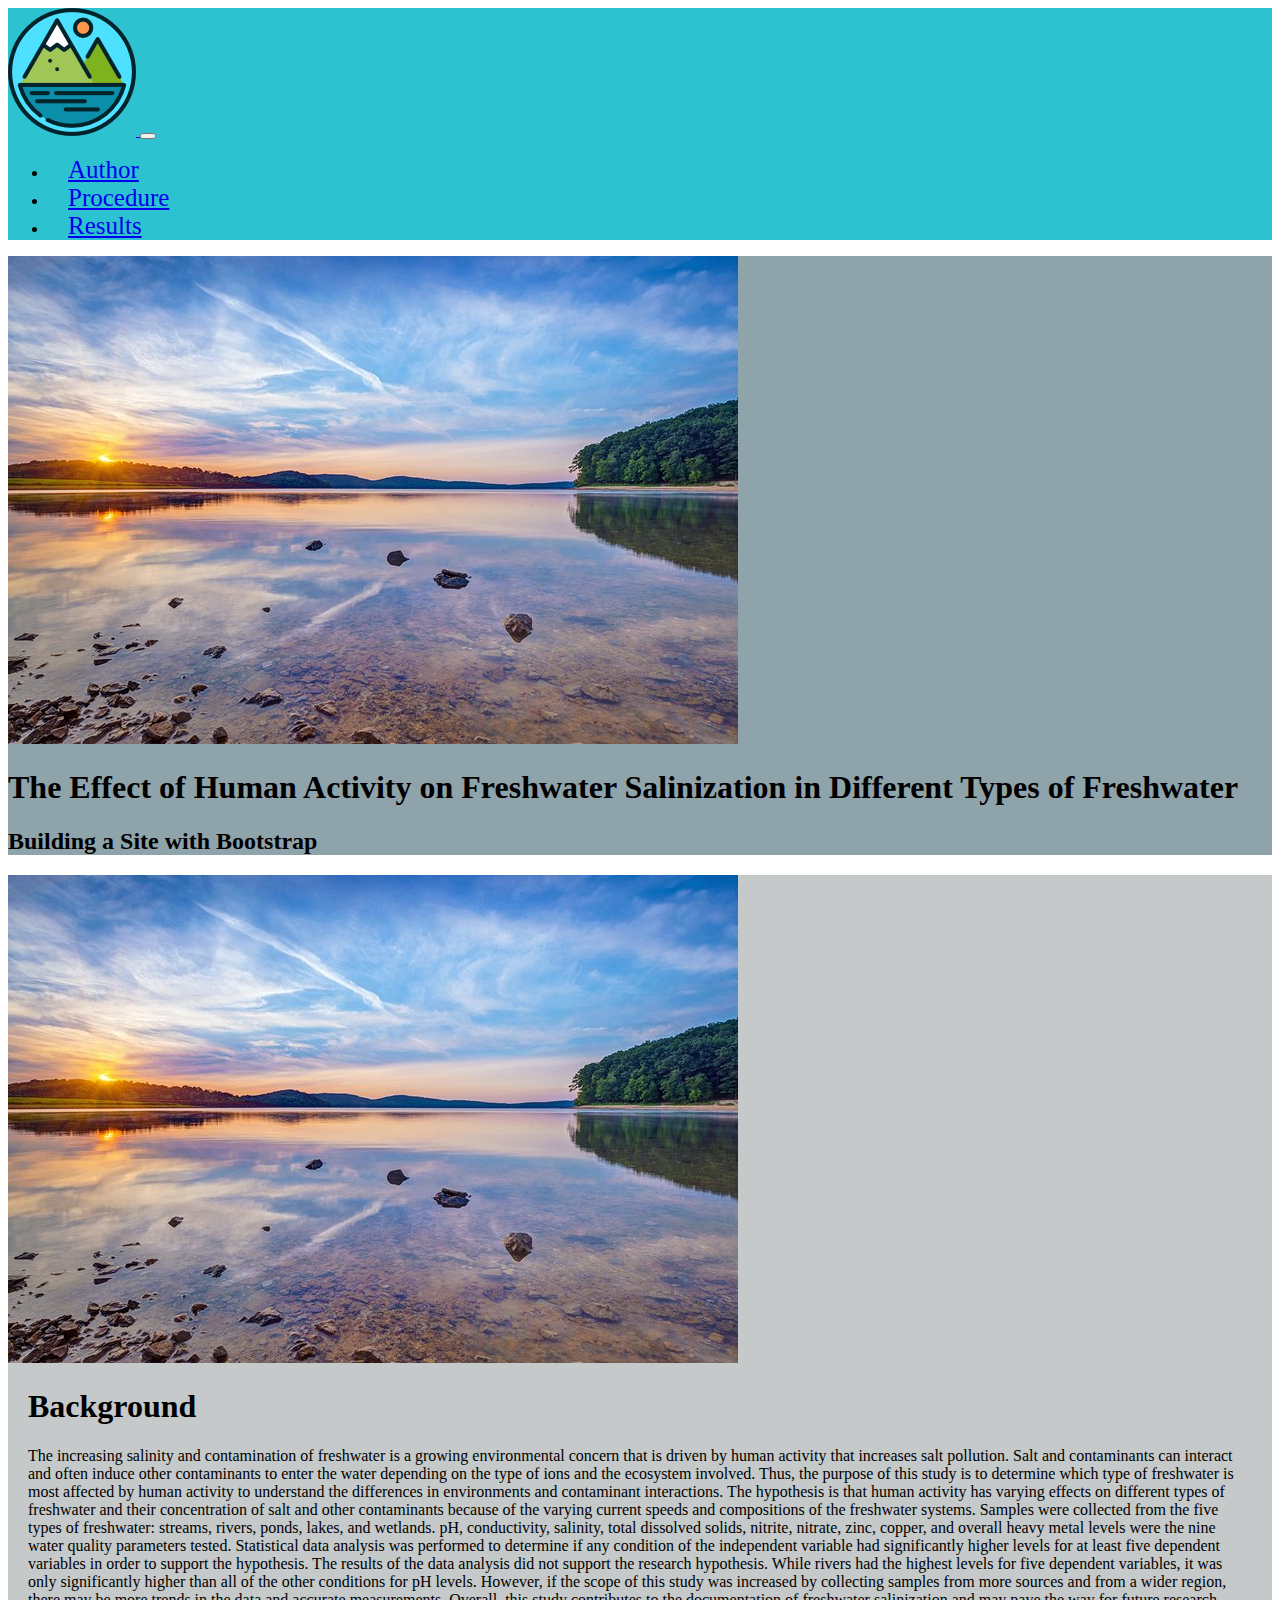
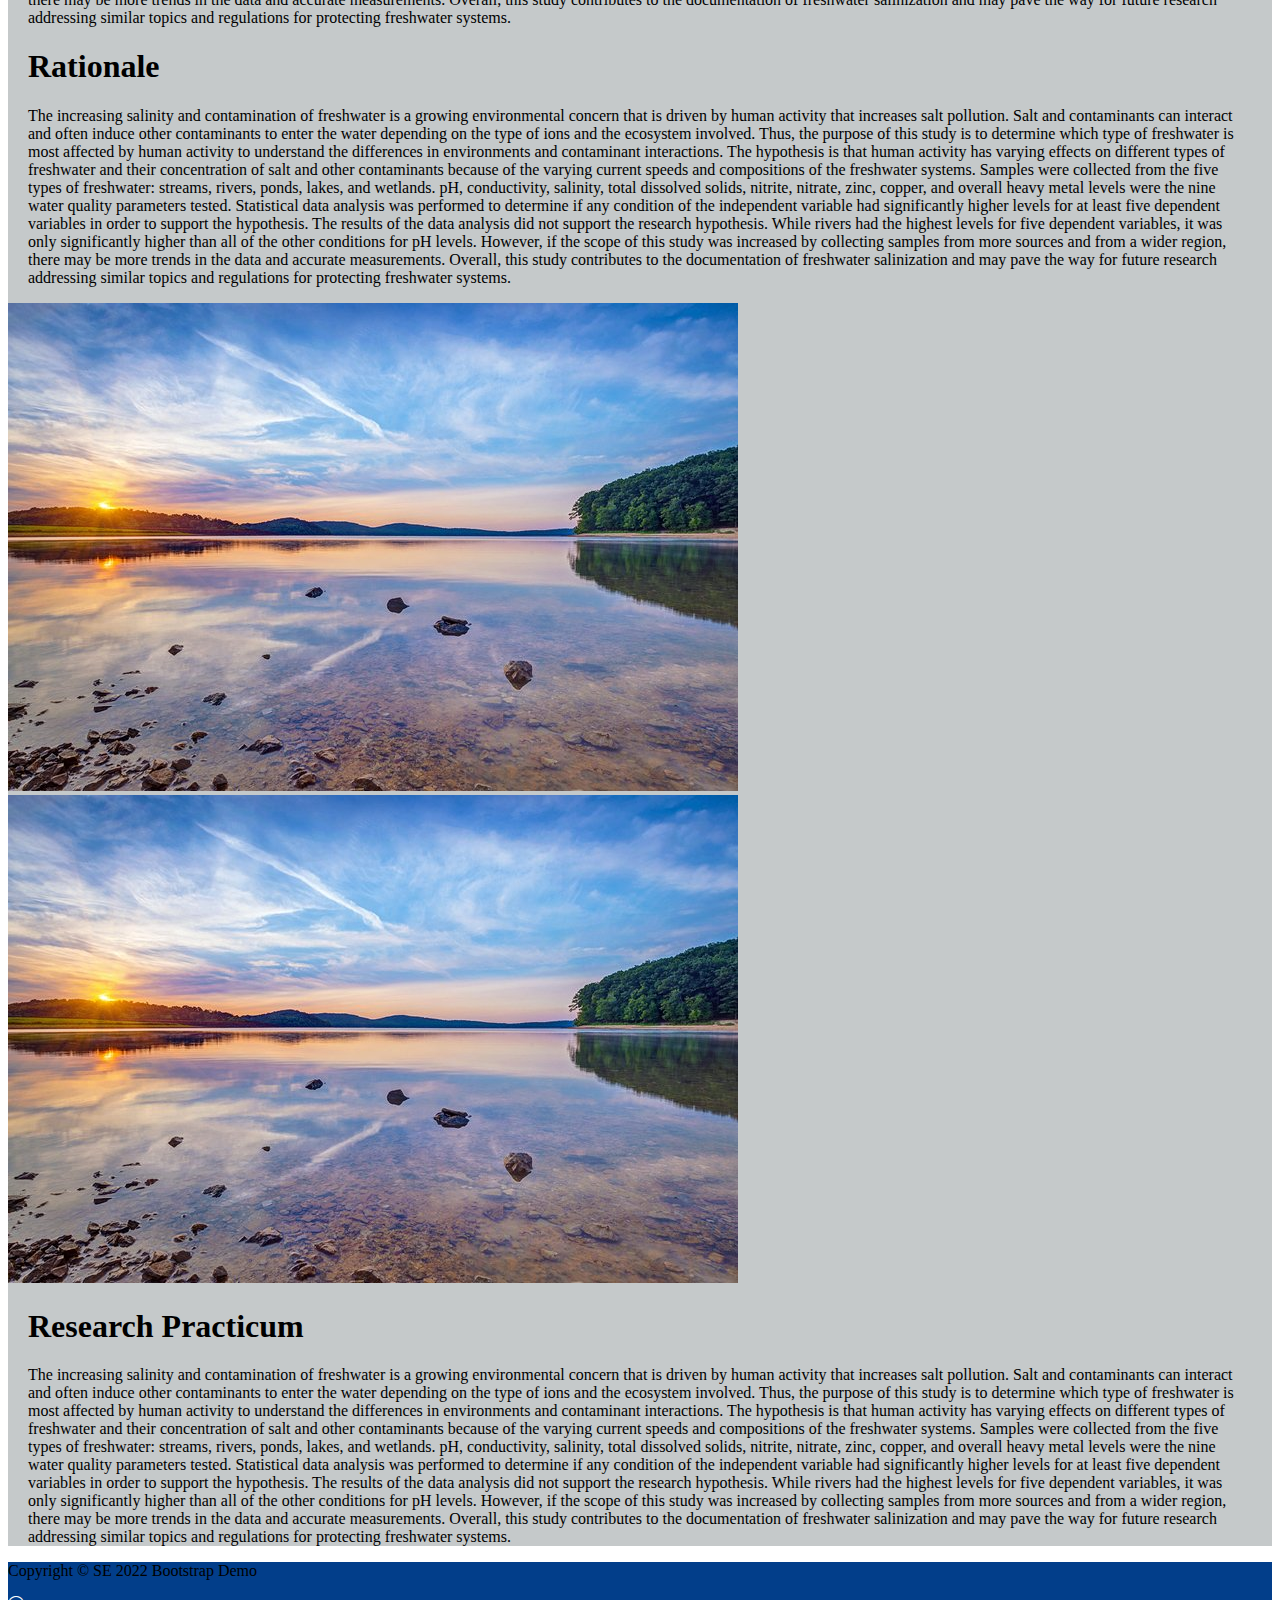
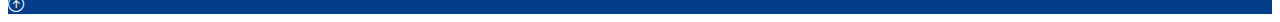
==== Lesson1Bootstrap/index.html @ d44f3d27 "Update padding" ====
<!DOCTYPE html>
<html lang="en">
<head>
    <meta charset="UTF-8">
    <meta http-equiv="X-UA-Compatible" content="IE=edge">
    <meta name="viewport" content="width=device-width, initial-scale=1.0">
    <title>Document</title>
    <link href="https://cdn.jsdelivr.net/npm/bootstrap@5.1.3/dist/css/bootstrap.min.css" rel="stylesheet" 
        integrity="sha384-1BmE4kWBq78iYhFldvKuhfTAU6auU8tT94WrHftjDbrCEXSU1oBoqyl2QvZ6jIW3" crossorigin="anonymous">
    <link rel="stylesheet" href="https://cdn.jsdelivr.net/npm/bootstrap-icons@1.9.1/font/bootstrap-icons.css">
    <link rel="stylesheet" href="style.css">
</head>
<body>
    <nav class="navbar navbar-expand-lg navbar-dark nb-bg-color">
        <div class="container">
            <a href="index.html" class="navbar-brand">
                <img src="img/lakeicon.png" alt="Lake Logo" class="d-inline-block align-text-top w-50">
            </a>

            <!-- Hamburger Menu Button-->
            <button class="navbar-toggler" type="button" data-bs-toggle="collapse" data-bs-target="#navmenu">
                <span class="navbar-toggler-icon"></span>
            </button>

            <!-- Collapsible navbar menu with custom hover underline CSS animation-->
            <div class="collapse navbar-collapse" id="navmenu">
                <!-- Links to hamburger menu button-->
                <ul class="navbar-nav ms-auto">
                    <li class="nav-item">
                        <a href="author.html" class="nav-link hover-underline-animation" id="nbMenuItem">Author</a>
                    </li>
                    <li class="nav-item">
                        <a href="procedure.html" class="nav-link hover-underline-animation" id="nbMenuItem">Procedure</a>
                    </li>
                    <li class="nav-item">
                        <a href="results.html" class="nav-link hover-underline-animation" id="nbMenuItem">Results</a>
                    </li>
                </ul>
            </div>
        </div>
    </nav>

    <!-- Showcase -->
    <section class="showcase text-light p-2 text-center">
        <div class="container">
            <div class="row">
                <div class="col-sm-6 p-0 d-flex align-items-center">
                    <img class="img-fluid" src="img/websitewaterpicture.jpg" alt="Image of Lake">
                </div>
                <div class="col-sm-6 p-0 d-flex align-items-center">
                    <div class="container">
                        <h1 class="display-4">The Effect of Human Activity on Freshwater Salinization in Different Types of Freshwater</h1>
                        <h2>Building a Site with Bootstrap</h2>
                    </div>
                </div>
            </div>
        </div>
    </section>

    <!--Overview-->
    <section class="overview text-dark p-2 text-left">
        <div class="container">
            <div class="row">
                <div class="col-sm-4 p-3">
                    <img class="img-fluid" src="img/websitewaterpicture.jpg" alt=""> <!--Add image-->
                </div>
                <div class="col-sm-8 p-3">
                    <h1 class="pad-right" id="ovPadLeft">Background</h1>
                    <p class="lead overview-font pad-right" id="ovPadLeft">The increasing salinity and contamination of freshwater is a growing environmental concern that is driven by human activity that increases salt pollution. Salt and contaminants can interact and often induce other contaminants to enter the water depending on the type of ions and the ecosystem involved. Thus, the purpose of this study is to determine which type of freshwater is most affected by human activity to understand the differences in environments and contaminant interactions. The hypothesis is that human activity has varying effects on different types of freshwater and their concentration of salt and other contaminants because of the varying current speeds and compositions of the freshwater systems. Samples were collected from the five types of freshwater: streams, rivers, ponds, lakes, and wetlands. pH, conductivity, salinity, total dissolved solids, nitrite, nitrate, zinc, copper, and overall heavy metal levels were the nine water quality parameters tested. Statistical data analysis was performed to determine if any condition of the independent variable had significantly higher levels for at least five dependent variables in order to support the hypothesis. The results of the data analysis did not support the research hypothesis. While rivers had the highest levels for five dependent variables, it was only significantly higher than all of the other conditions for pH levels. However, if the scope of this study was increased by collecting samples from more sources and from a wider region, there may be more trends in the data and accurate measurements. Overall, this study contributes to the documentation of freshwater salinization and may pave the way for future research addressing similar topics and regulations for protecting freshwater systems.
                    </p>
                </div>
            </div>
            <div class="row">
                <div class="col-sm-8 p-3">
                    <h1 class="pad-right" id="ovPadLeft">Rationale</h1>
                    <p class="lead overview-font pad-right" id="ovPadLeft">The increasing salinity and contamination of freshwater is a growing environmental concern that is driven by human activity that increases salt pollution. Salt and contaminants can interact and often induce other contaminants to enter the water depending on the type of ions and the ecosystem involved. Thus, the purpose of this study is to determine which type of freshwater is most affected by human activity to understand the differences in environments and contaminant interactions. The hypothesis is that human activity has varying effects on different types of freshwater and their concentration of salt and other contaminants because of the varying current speeds and compositions of the freshwater systems. Samples were collected from the five types of freshwater: streams, rivers, ponds, lakes, and wetlands. pH, conductivity, salinity, total dissolved solids, nitrite, nitrate, zinc, copper, and overall heavy metal levels were the nine water quality parameters tested. Statistical data analysis was performed to determine if any condition of the independent variable had significantly higher levels for at least five dependent variables in order to support the hypothesis. The results of the data analysis did not support the research hypothesis. While rivers had the highest levels for five dependent variables, it was only significantly higher than all of the other conditions for pH levels. However, if the scope of this study was increased by collecting samples from more sources and from a wider region, there may be more trends in the data and accurate measurements. Overall, this study contributes to the documentation of freshwater salinization and may pave the way for future research addressing similar topics and regulations for protecting freshwater systems.
                    </p>
                </div>
                <div class="col-sm-4 p-3">
                    <img class="img-fluid" src="img/websitewaterpicture.jpg" alt=""> <!--Add image-->
                </div>
            </div>
            <div class="row">
                <div class="col-sm-4 p-3">
                    <img class="img-fluid" src="img/websitewaterpicture.jpg" alt=""> <!--Add image-->
                </div>
                <div class="col-sm-8 p-3">
                    <h1 class="pad-right" id="ovPadLeft">Research Practicum</h1>
                    <p class="lead overview-font pad-right" id="ovPadLeft">The increasing salinity and contamination of freshwater is a growing environmental concern that is driven by human activity that increases salt pollution. Salt and contaminants can interact and often induce other contaminants to enter the water depending on the type of ions and the ecosystem involved. Thus, the purpose of this study is to determine which type of freshwater is most affected by human activity to understand the differences in environments and contaminant interactions. The hypothesis is that human activity has varying effects on different types of freshwater and their concentration of salt and other contaminants because of the varying current speeds and compositions of the freshwater systems. Samples were collected from the five types of freshwater: streams, rivers, ponds, lakes, and wetlands. pH, conductivity, salinity, total dissolved solids, nitrite, nitrate, zinc, copper, and overall heavy metal levels were the nine water quality parameters tested. Statistical data analysis was performed to determine if any condition of the independent variable had significantly higher levels for at least five dependent variables in order to support the hypothesis. The results of the data analysis did not support the research hypothesis. While rivers had the highest levels for five dependent variables, it was only significantly higher than all of the other conditions for pH levels. However, if the scope of this study was increased by collecting samples from more sources and from a wider region, there may be more trends in the data and accurate measurements. Overall, this study contributes to the documentation of freshwater salinization and may pave the way for future research addressing similar topics and regulations for protecting freshwater systems.
                    </p>
                </div>
            </div>
        </div>
    </section>

    <!--Footer (Requires BootStrap Icon CSS)-->
    <footer class="p-5 footer text-light text-center position-relative">
        <div class="container">
            <p class="lead">Copyright &copy; SE 2022 Bootstrap Demo</p>
            <a href="#" class="position-absolute bottom-0 end-0 p-5">
                <i class="bi bi-arrow-up-circle h2 icon-white"></i>
            </a>
        </div>
    </footer>

    <script src="https://cdn.jsdelivr.net/npm/bootstrap@5.1.3/dist/js/bootstrap.bundle.min.js" 
        integrity="sha384-ka7Sk0Gln4gmtz2MlQnikT1wXgYsOg+OMhuP+IlRH9sENBO0LRn5q+8nbTov4+1p" 
        crossorigin="anonymous"></script>
</body>
</html>
---- Lesson1Bootstrap/style.css ----
/*--------- Class CSS --------- */

.pad-right{
    padding-right: 20px;
}

.about-author{
    color: rgb(82,81,81);
}

.author{
    background-color: #dbe3e7;
}

.footer{
    background-color:#023E8A;
}

.icon-white{
    color: #FFF;
}

.overview{
    background-color: #c5c9ca;
}

.showcase{
    background-color: #8fa3ab;
}

.nb-bg-color{
    background-color: #2DC2CF;
}


/*--------- ID CSS --------- */
a#nbMenuItem {
    font-size: 25px;
    padding-right: 20px;
    padding-left: 20px;
}

div#about{
    width: 400px;
    margin: auto;
}

h1#ovPadLeft{
    padding-left: 20px;
}

p#ovPadLeft{
    padding-left: 20px;
}

/* -----------------Underline Animation CSS -----------------*/
.hover-underline-animation {
    display: inline-block;
    position: relative;
    /*color: #0087ca;*/
  }
  
.hover-underline-animation:after {
    content: '';
    position: absolute;
    width: 100%;
    transform: scaleX(0);
    height: 2px;
    bottom: 0;
    left: 0;
    background-color: #eae6e6;
    /*transform-origin: bottom right;*/
    transition: transform 0.35s ease-out;
}
  
.hover-underline-animation:hover:after {
    transform: scaleX(1);
    /*transform-origin: bottom left;*/
}
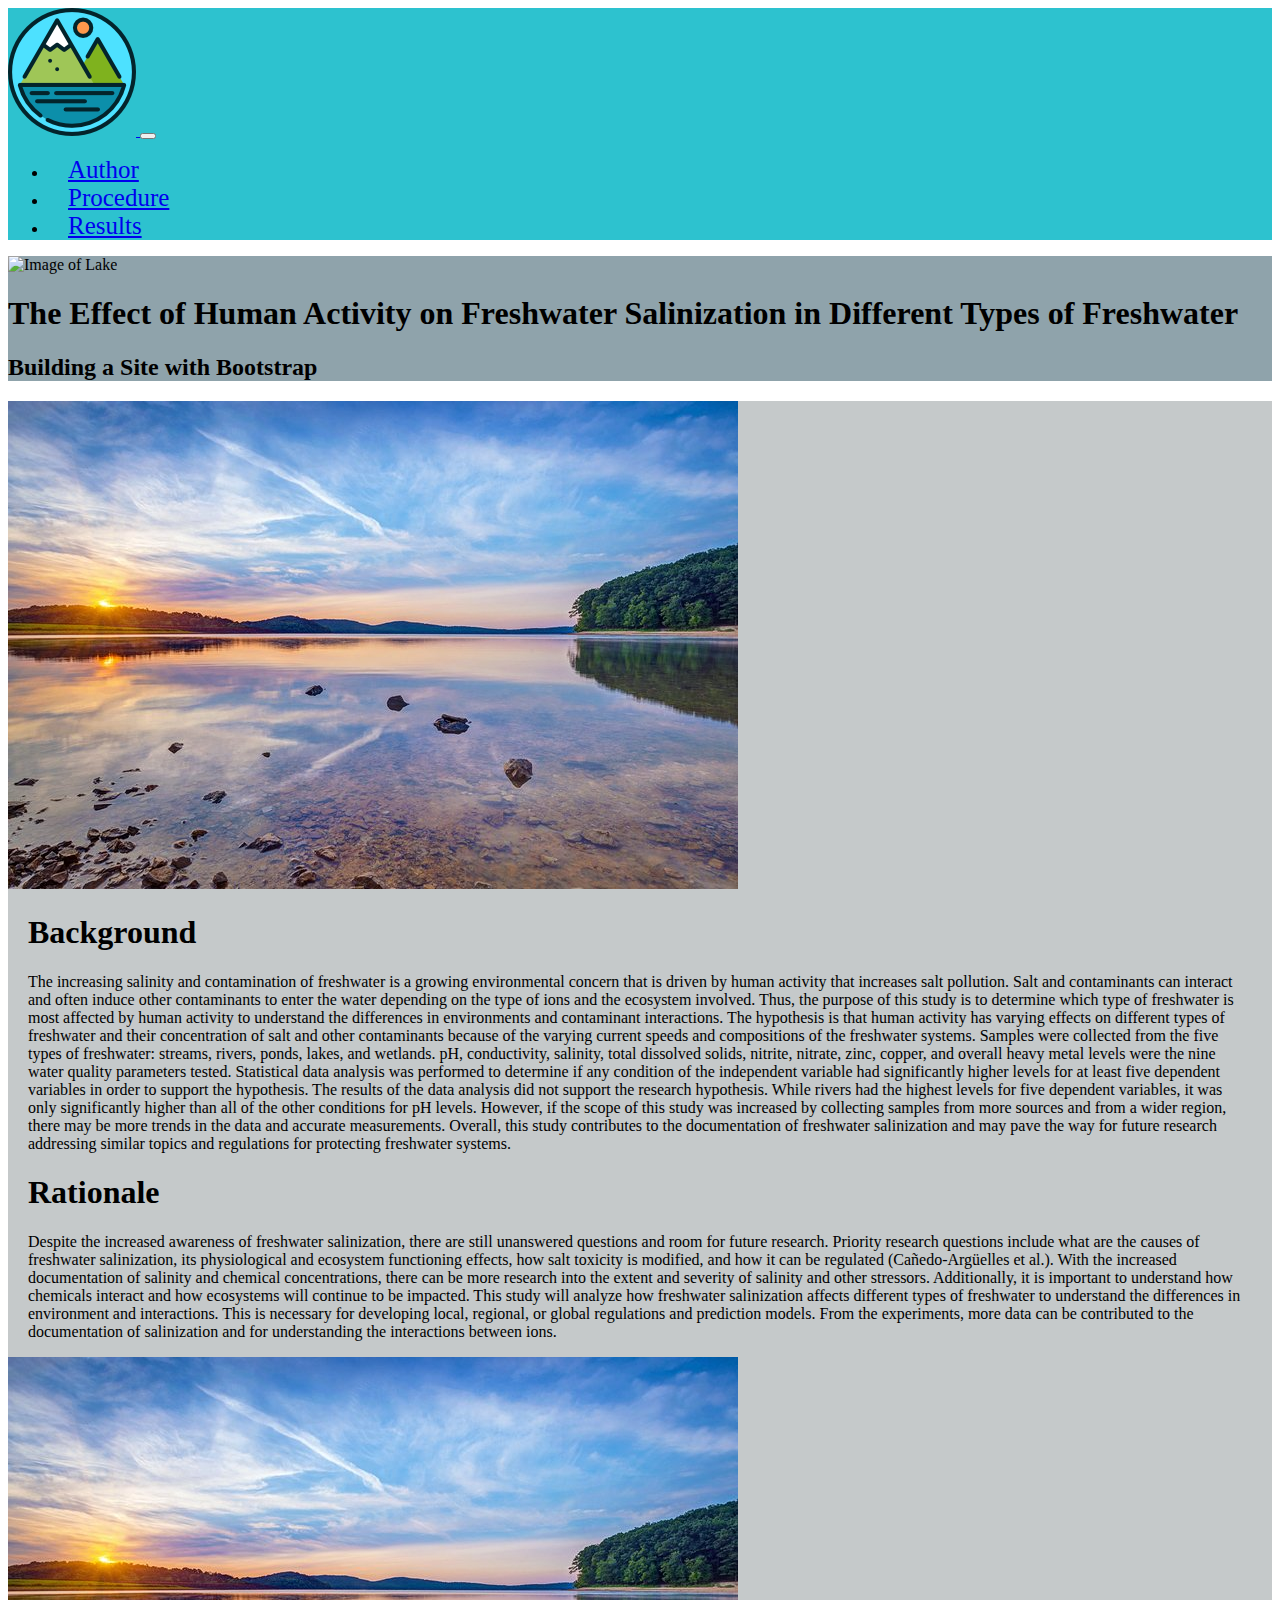
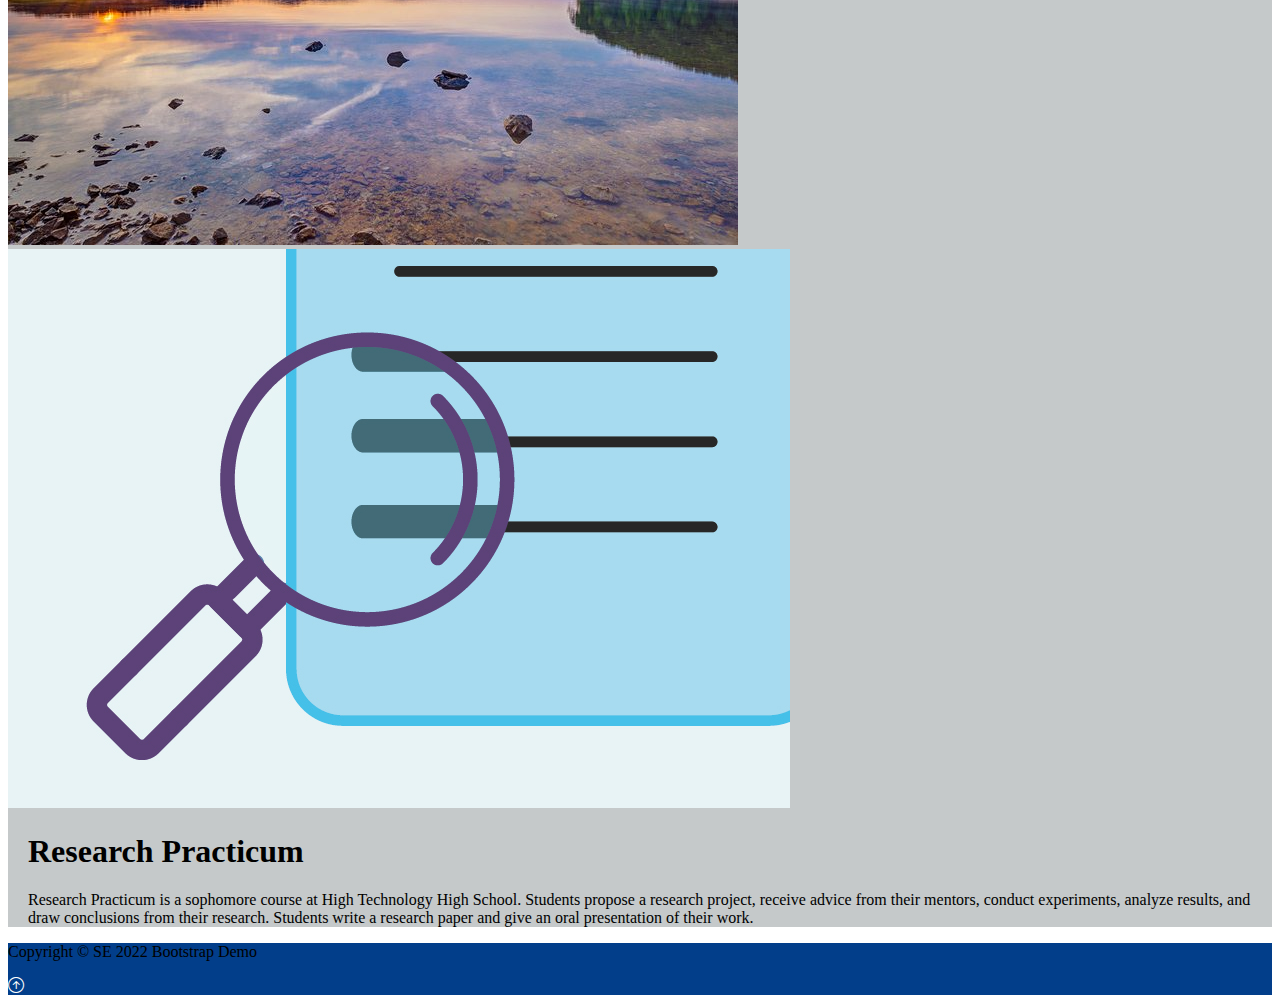
==== commit dea6d84f: "Updating home page" ====
--- a/Lesson1Bootstrap/index.html
+++ b/Lesson1Bootstrap/index.html
@@ -45,7 +45,7 @@
         <div class="container">
             <div class="row">
                 <div class="col-sm-6 p-0 d-flex align-items-center">
-                    <img class="img-fluid" src="img/websitewaterpicture.jpg" alt="Image of Lake">
+                    <img class="img-fluid w-75" src="img/HomePageImage.jpg" alt="Image of Lake">
                 </div>
                 <div class="col-sm-6 p-0 d-flex align-items-center">
                     <div class="container">
@@ -61,7 +61,7 @@
     <section class="overview text-dark p-2 text-left">
         <div class="container">
             <div class="row">
-                <div class="col-sm-4 p-3">
+                <div class="col-sm-4 p-3 d-flex align-items-center">
                     <img class="img-fluid" src="img/websitewaterpicture.jpg" alt=""> <!--Add image-->
                 </div>
                 <div class="col-sm-8 p-3">
@@ -73,20 +73,20 @@
             <div class="row">
                 <div class="col-sm-8 p-3">
                     <h1 class="pad-right" id="ovPadLeft">Rationale</h1>
-                    <p class="lead overview-font pad-right" id="ovPadLeft">The increasing salinity and contamination of freshwater is a growing environmental concern that is driven by human activity that increases salt pollution. Salt and contaminants can interact and often induce other contaminants to enter the water depending on the type of ions and the ecosystem involved. Thus, the purpose of this study is to determine which type of freshwater is most affected by human activity to understand the differences in environments and contaminant interactions. The hypothesis is that human activity has varying effects on different types of freshwater and their concentration of salt and other contaminants because of the varying current speeds and compositions of the freshwater systems. Samples were collected from the five types of freshwater: streams, rivers, ponds, lakes, and wetlands. pH, conductivity, salinity, total dissolved solids, nitrite, nitrate, zinc, copper, and overall heavy metal levels were the nine water quality parameters tested. Statistical data analysis was performed to determine if any condition of the independent variable had significantly higher levels for at least five dependent variables in order to support the hypothesis. The results of the data analysis did not support the research hypothesis. While rivers had the highest levels for five dependent variables, it was only significantly higher than all of the other conditions for pH levels. However, if the scope of this study was increased by collecting samples from more sources and from a wider region, there may be more trends in the data and accurate measurements. Overall, this study contributes to the documentation of freshwater salinization and may pave the way for future research addressing similar topics and regulations for protecting freshwater systems.
+                    <p class="lead overview-font pad-right" id="ovPadLeft">Despite the increased awareness of freshwater salinization, there are still unanswered questions and room for future research. Priority research questions include what are the causes of freshwater salinization, its physiological and ecosystem functioning effects, how salt toxicity is modified, and how it can be regulated (Cañedo-Argüelles et al.). With the increased documentation of salinity and chemical concentrations, there can be more research into the extent and severity of salinity and other stressors. Additionally, it is important to understand how chemicals interact and how ecosystems will continue to be impacted. This study will analyze how freshwater salinization affects different types of freshwater to understand the differences in environment and interactions. This is necessary for developing local, regional, or global regulations and prediction models. From the experiments, more data can be contributed to the documentation of salinization and for understanding the interactions between ions. 
                     </p>
                 </div>
-                <div class="col-sm-4 p-3">
+                <div class="col-sm-4 p-3 d-flex align-items-center">
                     <img class="img-fluid" src="img/websitewaterpicture.jpg" alt=""> <!--Add image-->
                 </div>
             </div>
             <div class="row">
-                <div class="col-sm-4 p-3">
-                    <img class="img-fluid" src="img/websitewaterpicture.jpg" alt=""> <!--Add image-->
+                <div class="col-sm-4 p-3 d-flex align-items-center">
+                    <img class="img-fluid" src="img/ResearchPracticum.jpg" alt=""> <!--Add image-->
                 </div>
                 <div class="col-sm-8 p-3">
                     <h1 class="pad-right" id="ovPadLeft">Research Practicum</h1>
-                    <p class="lead overview-font pad-right" id="ovPadLeft">The increasing salinity and contamination of freshwater is a growing environmental concern that is driven by human activity that increases salt pollution. Salt and contaminants can interact and often induce other contaminants to enter the water depending on the type of ions and the ecosystem involved. Thus, the purpose of this study is to determine which type of freshwater is most affected by human activity to understand the differences in environments and contaminant interactions. The hypothesis is that human activity has varying effects on different types of freshwater and their concentration of salt and other contaminants because of the varying current speeds and compositions of the freshwater systems. Samples were collected from the five types of freshwater: streams, rivers, ponds, lakes, and wetlands. pH, conductivity, salinity, total dissolved solids, nitrite, nitrate, zinc, copper, and overall heavy metal levels were the nine water quality parameters tested. Statistical data analysis was performed to determine if any condition of the independent variable had significantly higher levels for at least five dependent variables in order to support the hypothesis. The results of the data analysis did not support the research hypothesis. While rivers had the highest levels for five dependent variables, it was only significantly higher than all of the other conditions for pH levels. However, if the scope of this study was increased by collecting samples from more sources and from a wider region, there may be more trends in the data and accurate measurements. Overall, this study contributes to the documentation of freshwater salinization and may pave the way for future research addressing similar topics and regulations for protecting freshwater systems.
+                    <p class="lead overview-font pad-right" id="ovPadLeft">Research Practicum is a sophomore course at High Technology High School. Students propose a research project, receive advice from their mentors, conduct experiments, analyze results, and draw conclusions from their research. Students write a research paper and give an oral presentation of their work. 
                     </p>
                 </div>
             </div>
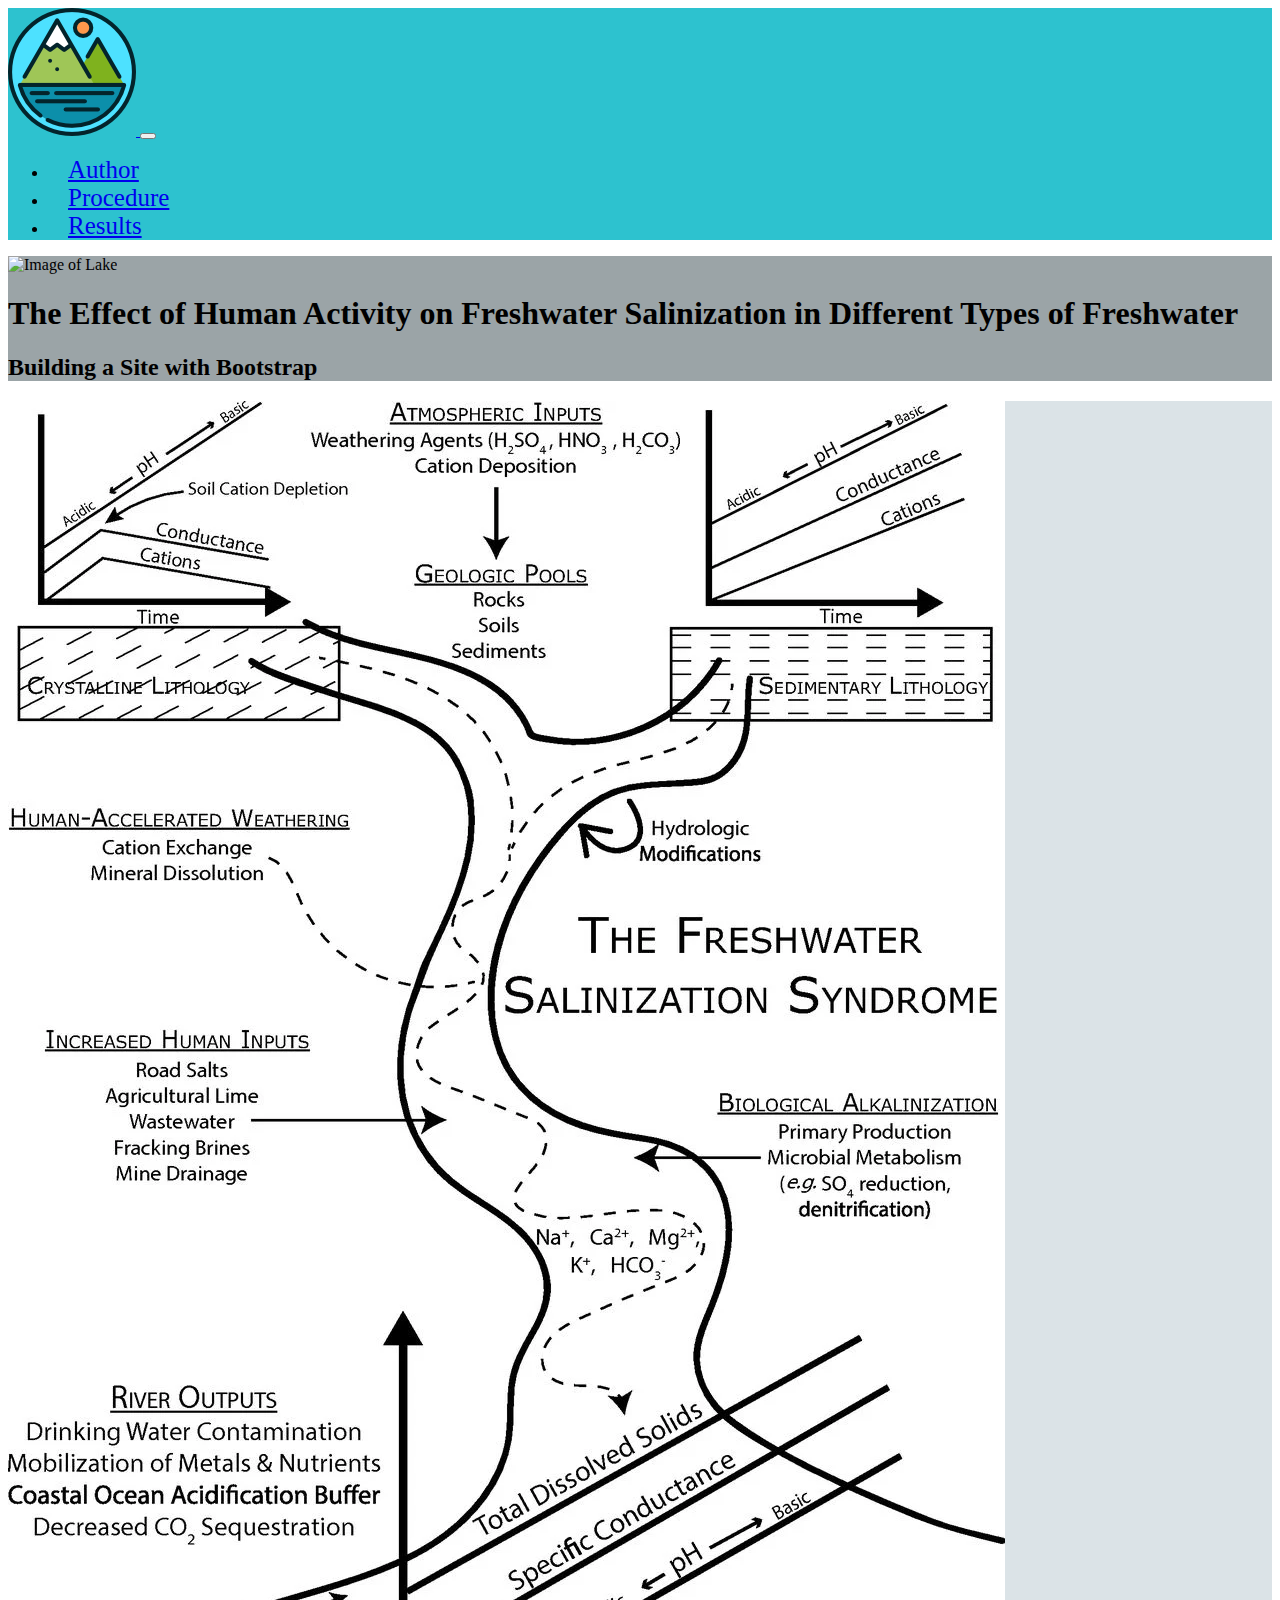
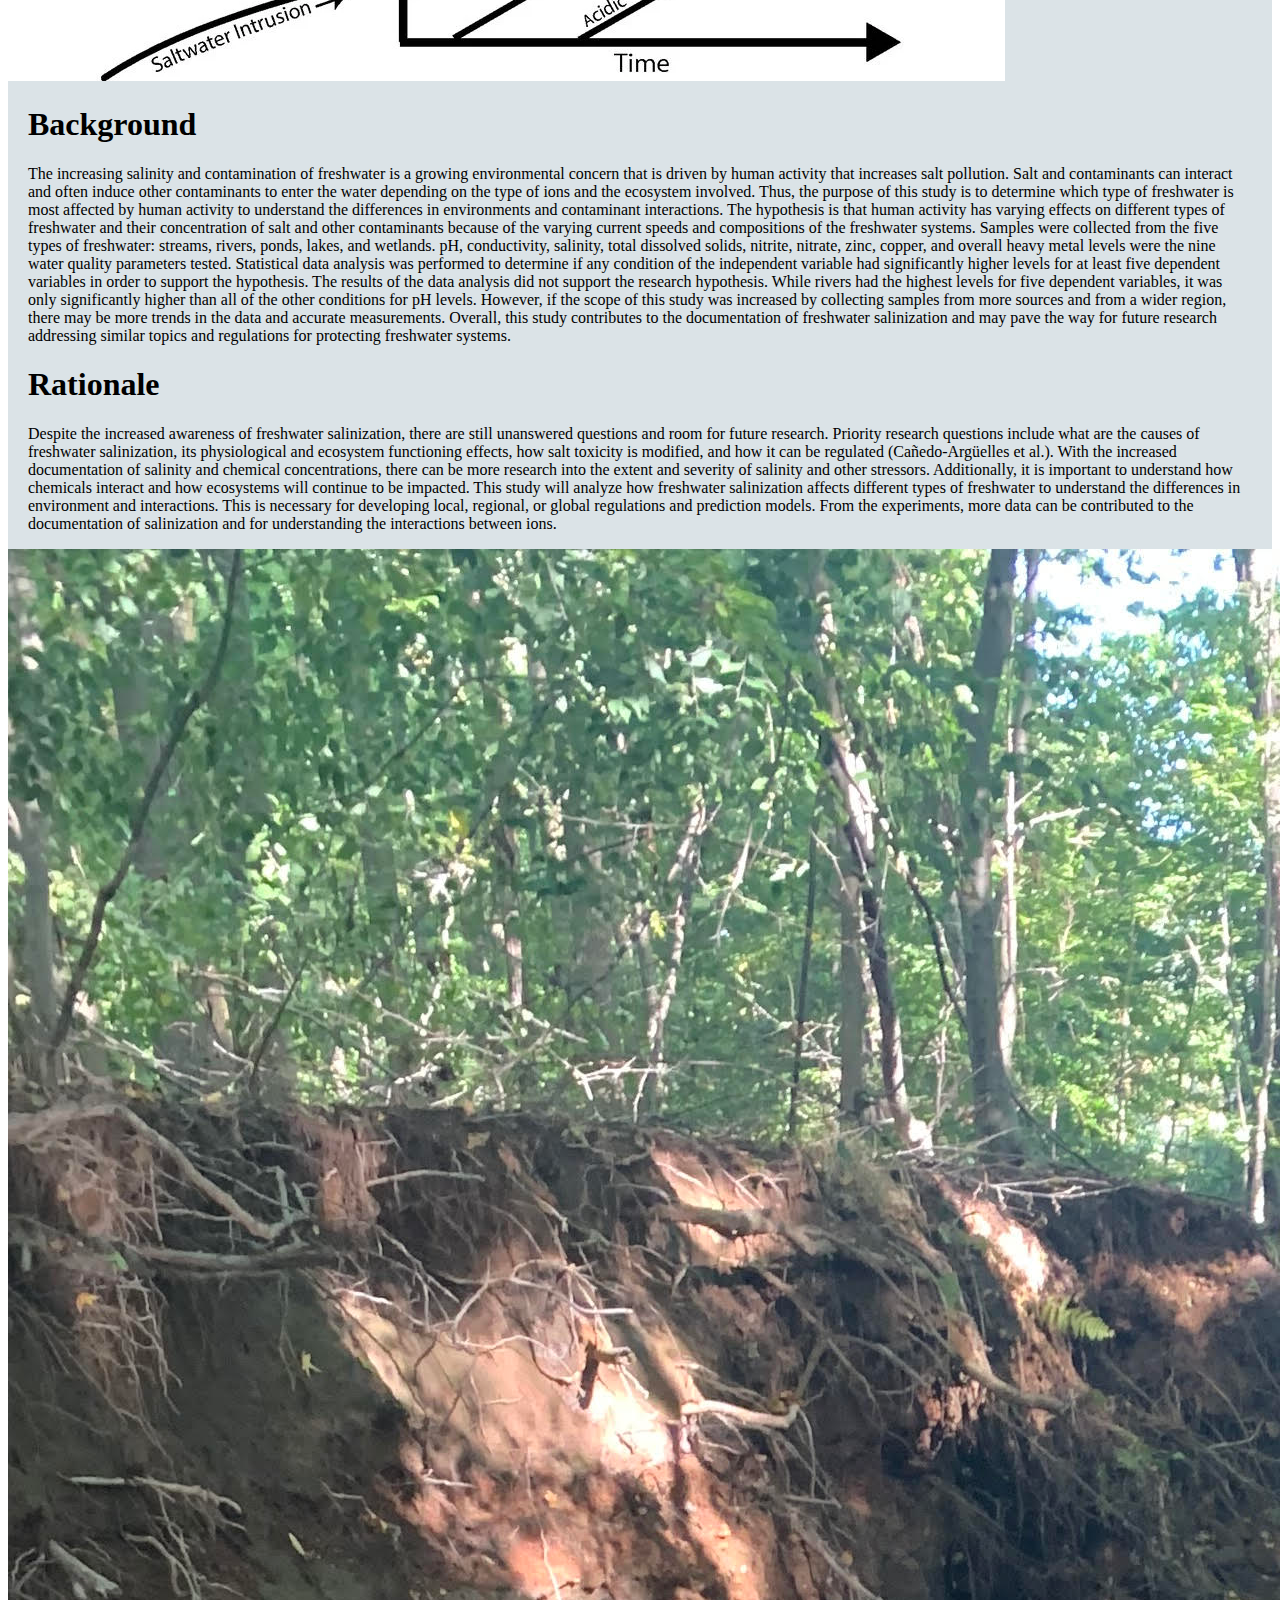
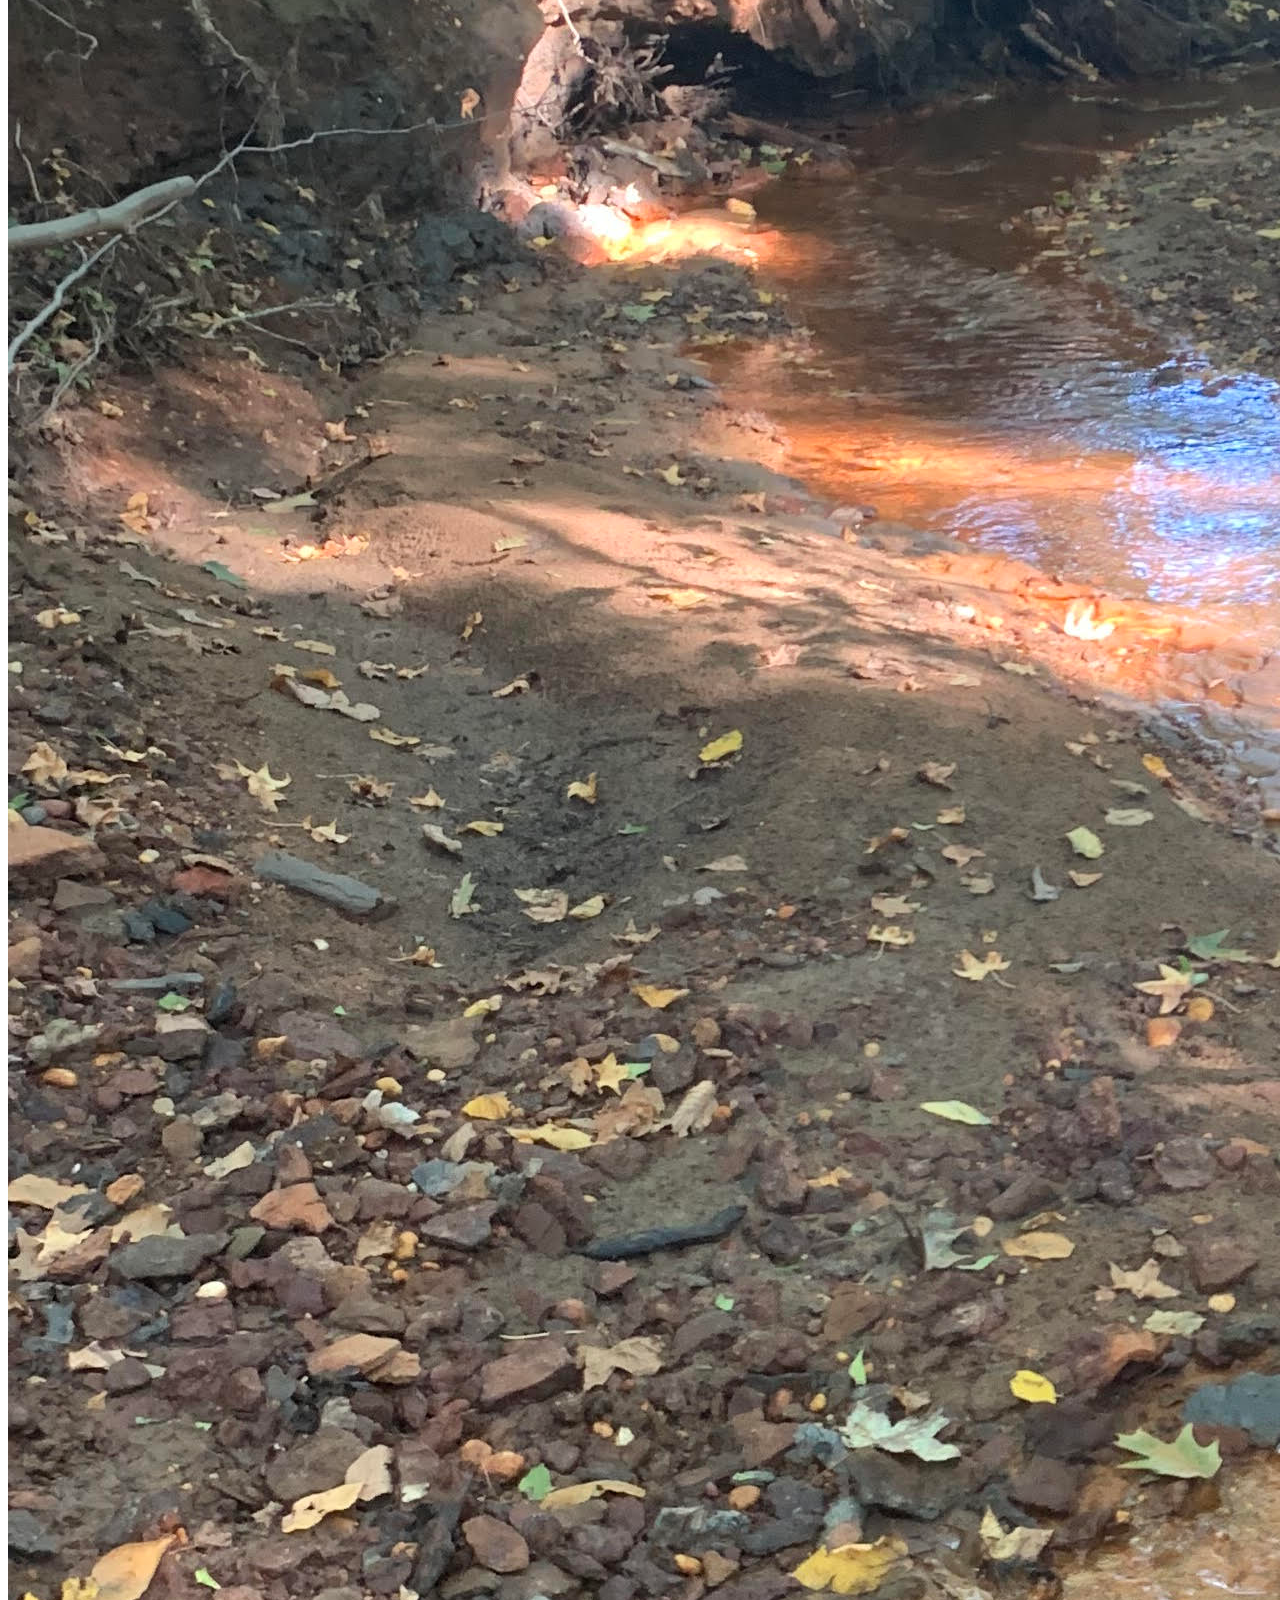
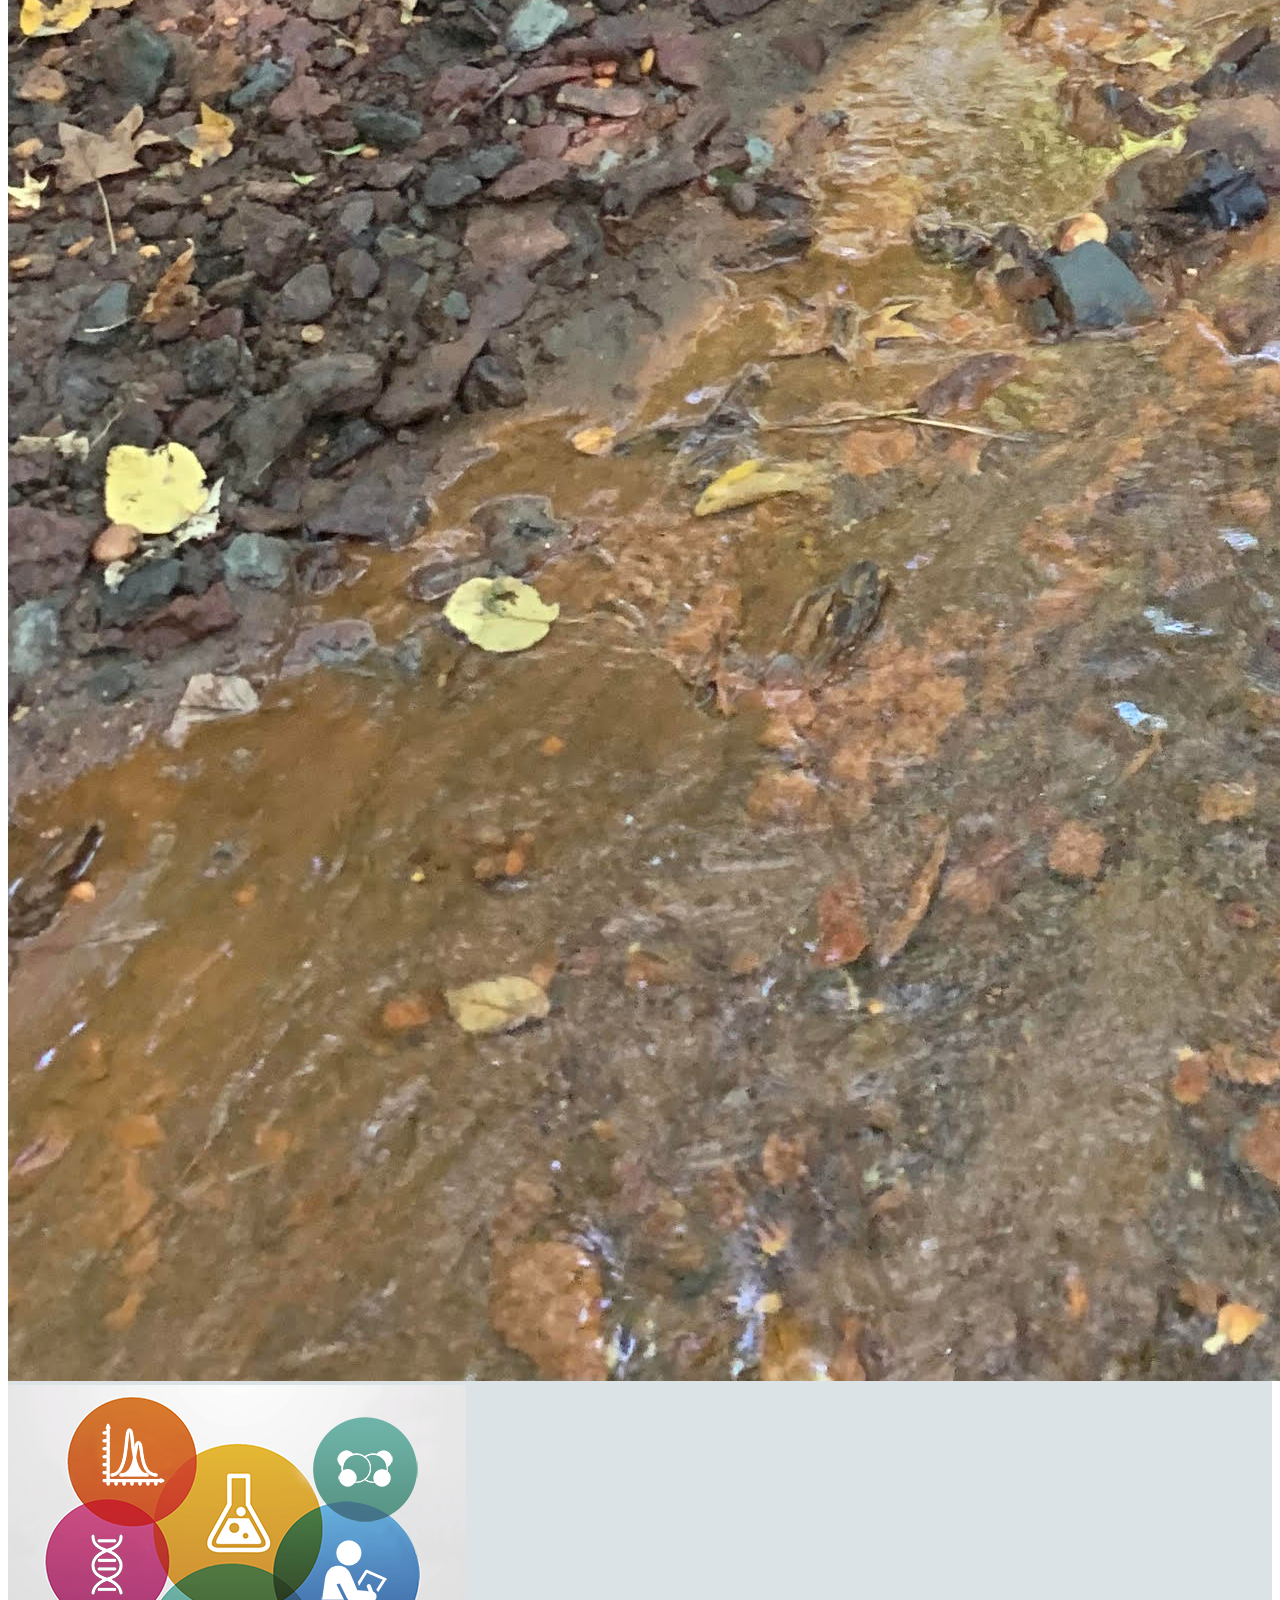
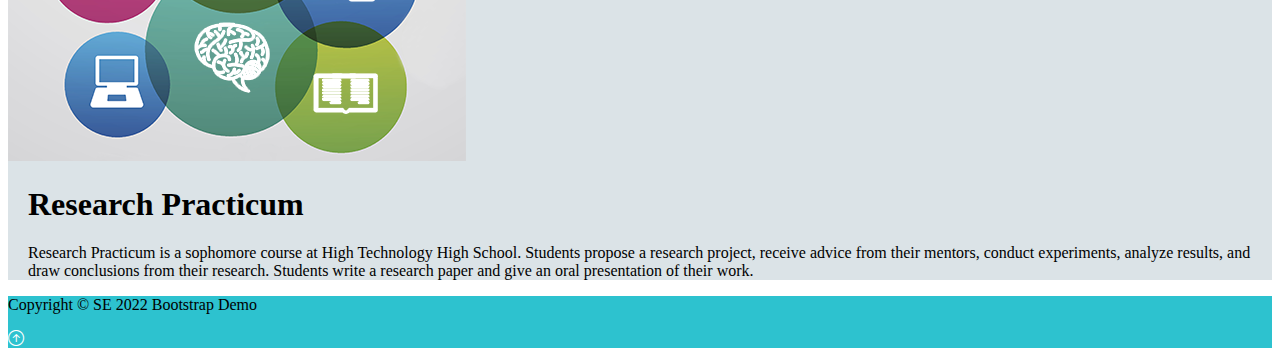
==== commit 2549653b: "Updating site" ====
--- a/Lesson1Bootstrap/index.html
+++ b/Lesson1Bootstrap/index.html
@@ -62,7 +62,7 @@
         <div class="container">
             <div class="row">
                 <div class="col-sm-4 p-3 d-flex align-items-center">
-                    <img class="img-fluid" src="img/websitewaterpicture.jpg" alt=""> <!--Add image-->
+                    <img class="img-fluid" src="img/backgroundsection.jpg" alt="Freshwater Salinization Figure"> 
                 </div>
                 <div class="col-sm-8 p-3">
                     <h1 class="pad-right" id="ovPadLeft">Background</h1>
@@ -76,13 +76,13 @@
                     <p class="lead overview-font pad-right" id="ovPadLeft">Despite the increased awareness of freshwater salinization, there are still unanswered questions and room for future research. Priority research questions include what are the causes of freshwater salinization, its physiological and ecosystem functioning effects, how salt toxicity is modified, and how it can be regulated (Cañedo-Argüelles et al.). With the increased documentation of salinity and chemical concentrations, there can be more research into the extent and severity of salinity and other stressors. Additionally, it is important to understand how chemicals interact and how ecosystems will continue to be impacted. This study will analyze how freshwater salinization affects different types of freshwater to understand the differences in environment and interactions. This is necessary for developing local, regional, or global regulations and prediction models. From the experiments, more data can be contributed to the documentation of salinization and for understanding the interactions between ions. 
                     </p>
                 </div>
-                <div class="col-sm-4 p-3 d-flex align-items-center">
-                    <img class="img-fluid" src="img/websitewaterpicture.jpg" alt=""> <!--Add image-->
+                <div class="col-sm-4 p-3 d-flex align-items-center w-25">
+                    <img class="img-fluid" src="img/rationalesection.jpg" alt="Image of Stream"> 
                 </div>
             </div>
             <div class="row">
-                <div class="col-sm-4 p-3 d-flex align-items-center">
-                    <img class="img-fluid" src="img/ResearchPracticum.jpg" alt=""> <!--Add image-->
+                <div class="col-sm-4 p-3 d-flex align-items-center w-25">
+                    <img class="img-fluid" src="img/researchsection.png" alt="Research Image"> 
                 </div>
                 <div class="col-sm-8 p-3">
                     <h1 class="pad-right" id="ovPadLeft">Research Practicum</h1>
--- a/Lesson1Bootstrap/style.css
+++ b/Lesson1Bootstrap/style.css
@@ -1,4 +1,17 @@
 /*--------- Class CSS --------- */
+
+.procedure-font{
+    font-size: 1.1rem;
+    font-weight: 300;
+}
+
+.procedure-header{
+    color: rgb(82,81,81);
+}
+
+.procedure{
+    background-color: #dbe3e7;
+}
 
 .pad-right{
     padding-right: 20px;
@@ -13,7 +26,7 @@
 }
 
 .footer{
-    background-color:#023E8A;
+    background-color:#2DC2CF;
 }
 
 .icon-white{
@@ -21,11 +34,11 @@
 }
 
 .overview{
-    background-color: #c5c9ca;
+    background-color: #dbe3e7;
 }
 
 .showcase{
-    background-color: #8fa3ab;
+    background-color: #9ba4a7;
 }
 
 .nb-bg-color{
@@ -34,6 +47,7 @@
 
 
 /*--------- ID CSS --------- */
+
 a#nbMenuItem {
     font-size: 25px;
     padding-right: 20px;
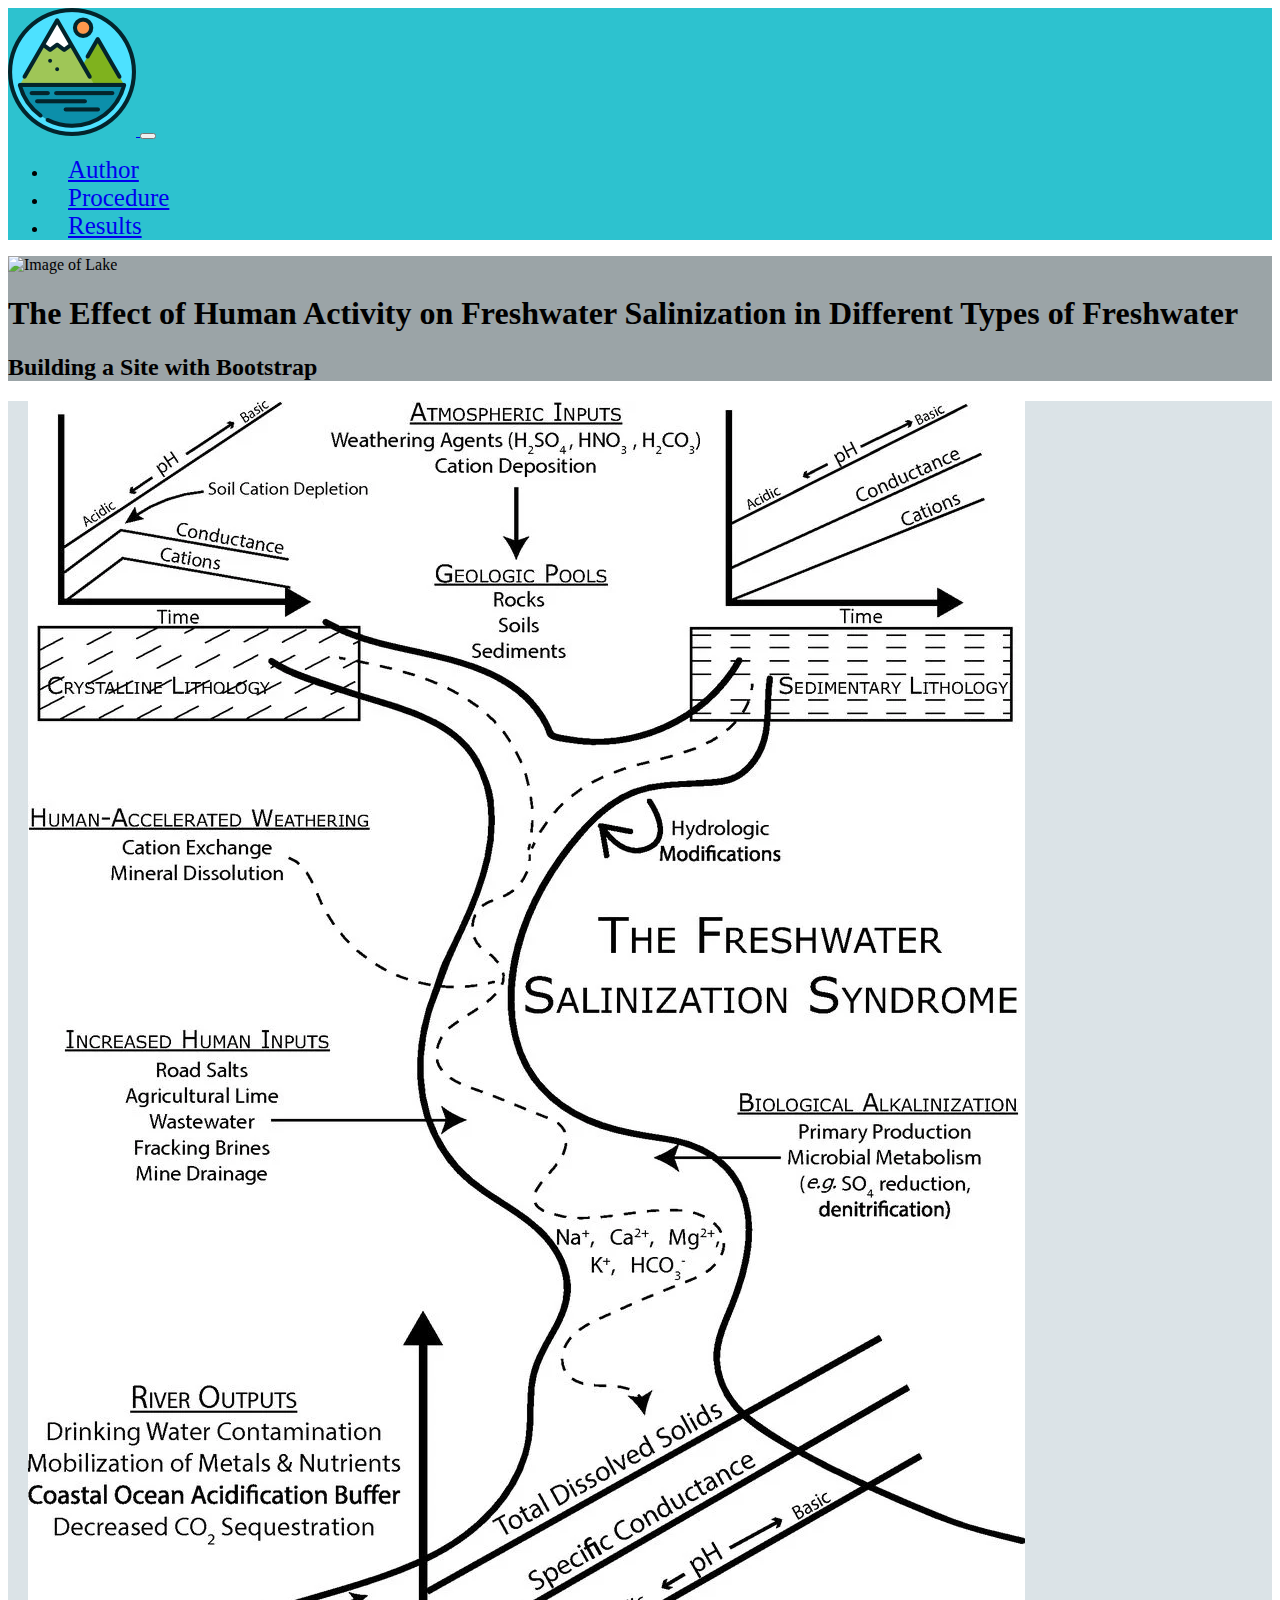
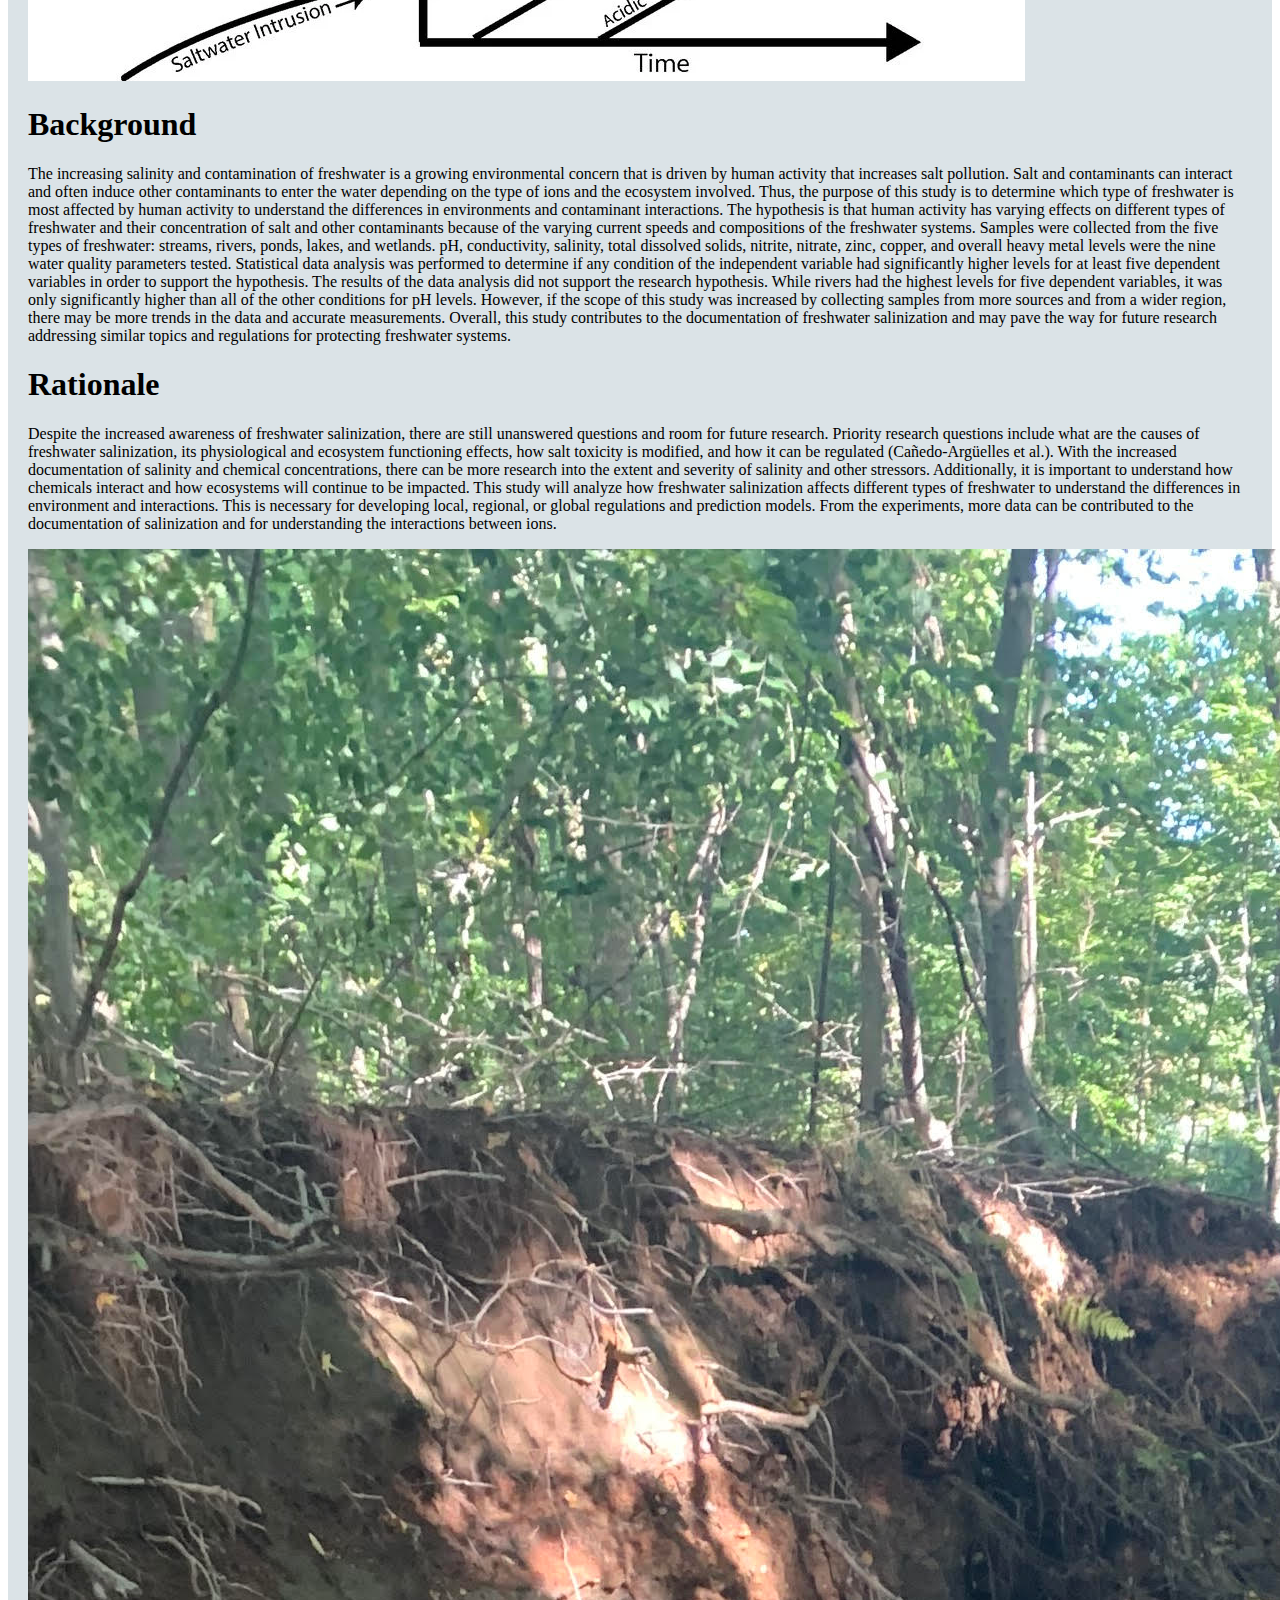
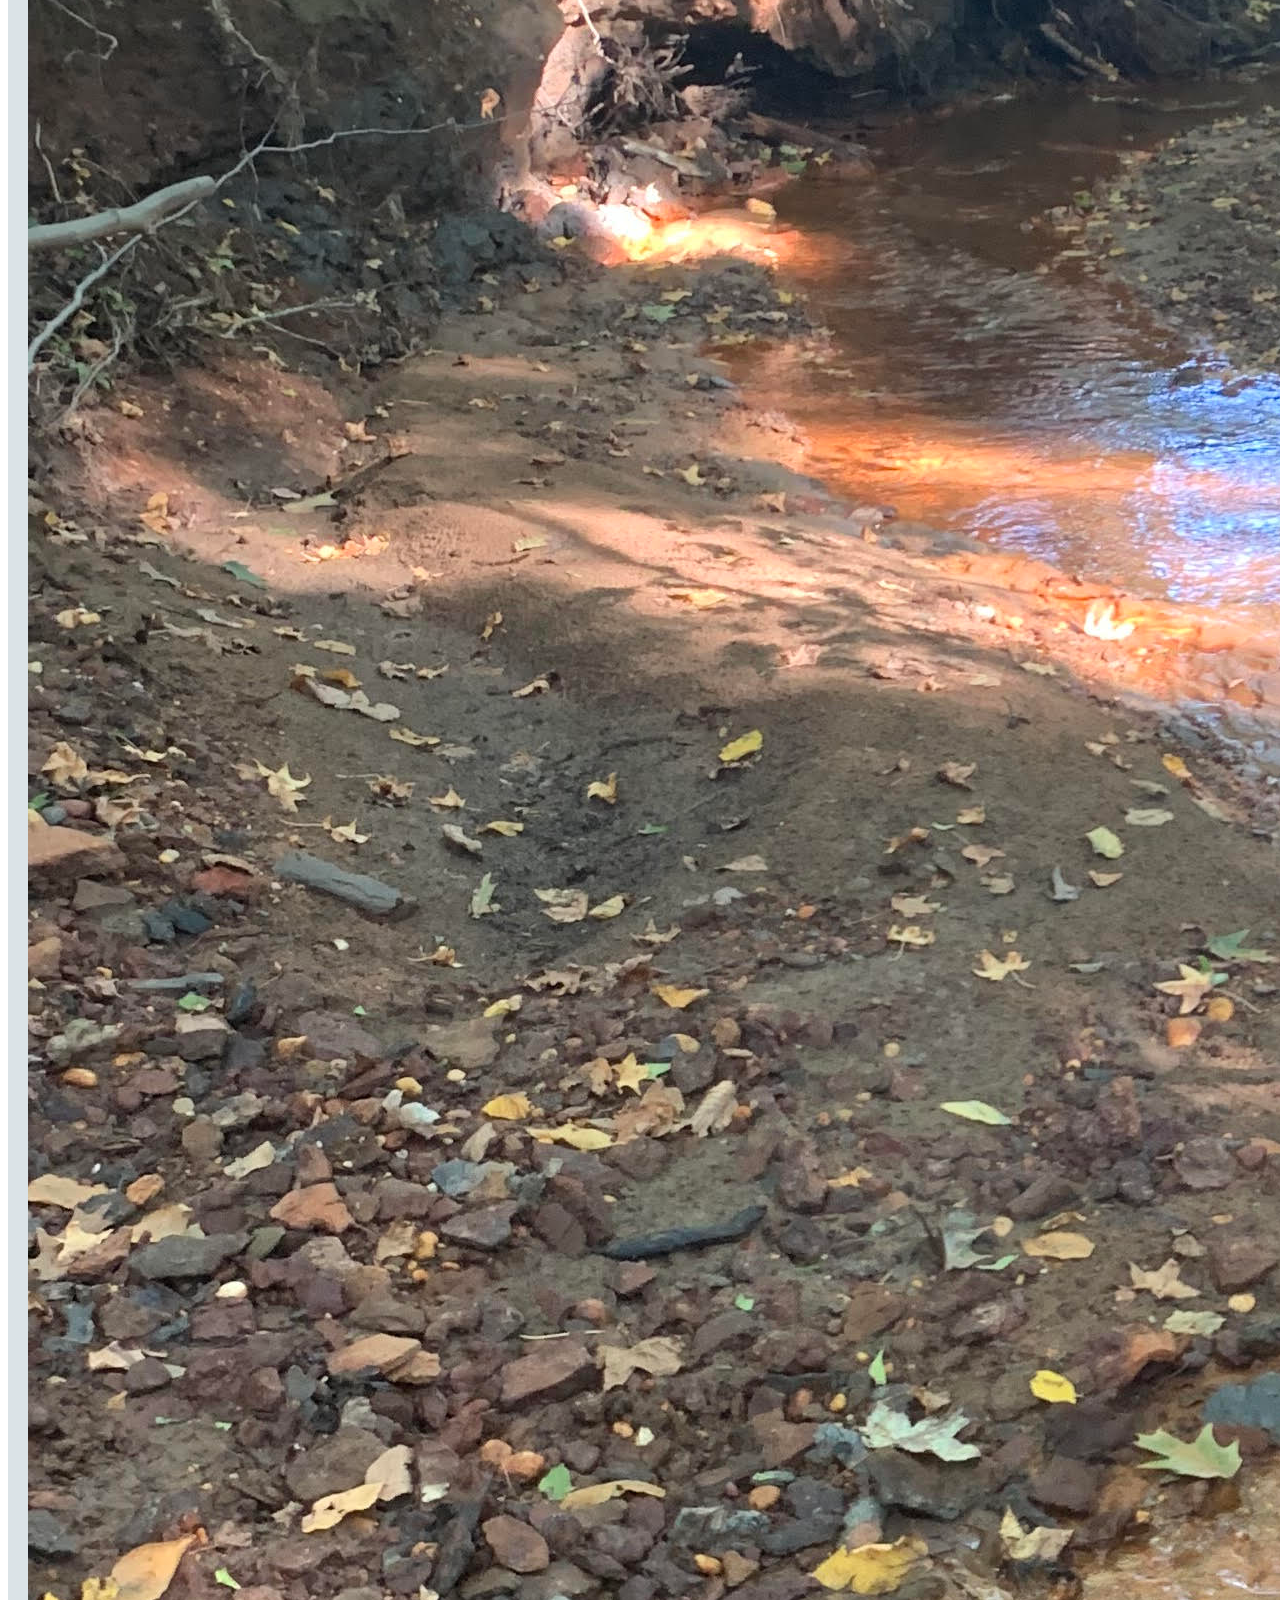
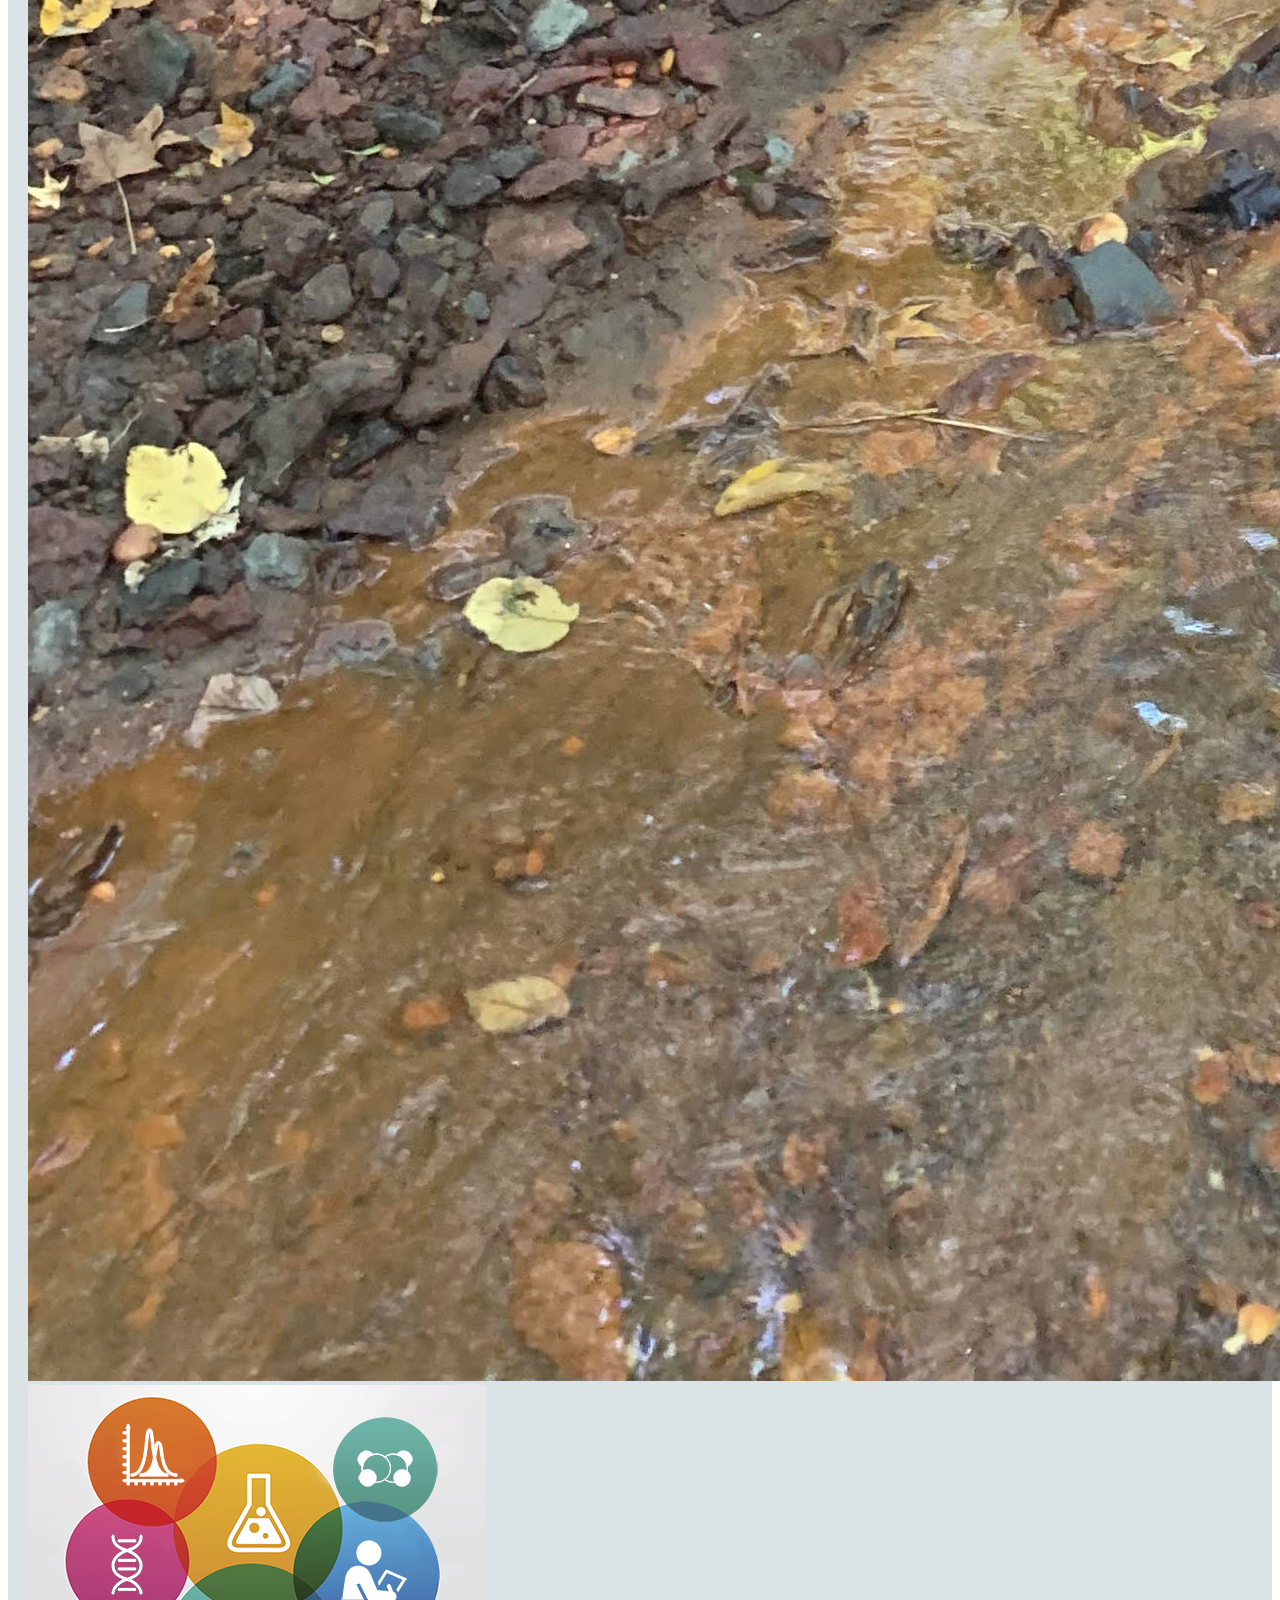
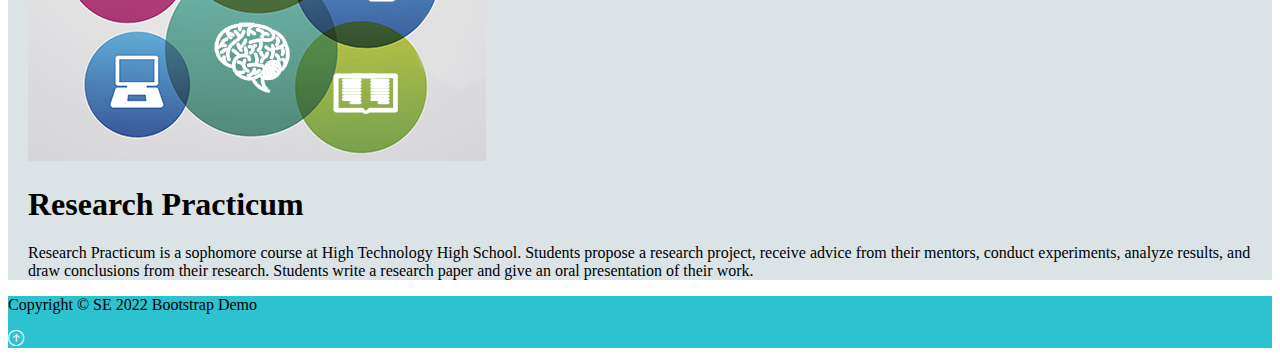
==== commit b749c408: "updates" ====
--- a/Lesson1Bootstrap/index.html
+++ b/Lesson1Bootstrap/index.html
@@ -44,10 +44,10 @@
     <section class="showcase text-light p-2 text-center">
         <div class="container">
             <div class="row">
-                <div class="col-sm-6 p-0 d-flex align-items-center">
+                <div class="col-lg-6 p-0 d-flex align-items-center justify-items-center">
                     <img class="img-fluid w-75" src="img/HomePageImage.jpg" alt="Image of Lake">
                 </div>
-                <div class="col-sm-6 p-0 d-flex align-items-center">
+                <div class="col-lg-6 p-0 d-flex align-items-center">
                     <div class="container">
                         <h1 class="display-4">The Effect of Human Activity on Freshwater Salinization in Different Types of Freshwater</h1>
                         <h2>Building a Site with Bootstrap</h2>
@@ -61,30 +61,30 @@
     <section class="overview text-dark p-2 text-left">
         <div class="container">
             <div class="row">
-                <div class="col-sm-4 p-3 d-flex align-items-center">
-                    <img class="img-fluid" src="img/backgroundsection.jpg" alt="Freshwater Salinization Figure"> 
+                <div class="col-lg-4 p-3 d-flex align-items-center">
+                    <img class="img-fluid" id="ovPadLeft" src="img/backgroundsection.jpg" alt="Freshwater Salinization Figure"> 
                 </div>
-                <div class="col-sm-8 p-3">
+                <div class="col-lg-8 p-3">
                     <h1 class="pad-right" id="ovPadLeft">Background</h1>
                     <p class="lead overview-font pad-right" id="ovPadLeft">The increasing salinity and contamination of freshwater is a growing environmental concern that is driven by human activity that increases salt pollution. Salt and contaminants can interact and often induce other contaminants to enter the water depending on the type of ions and the ecosystem involved. Thus, the purpose of this study is to determine which type of freshwater is most affected by human activity to understand the differences in environments and contaminant interactions. The hypothesis is that human activity has varying effects on different types of freshwater and their concentration of salt and other contaminants because of the varying current speeds and compositions of the freshwater systems. Samples were collected from the five types of freshwater: streams, rivers, ponds, lakes, and wetlands. pH, conductivity, salinity, total dissolved solids, nitrite, nitrate, zinc, copper, and overall heavy metal levels were the nine water quality parameters tested. Statistical data analysis was performed to determine if any condition of the independent variable had significantly higher levels for at least five dependent variables in order to support the hypothesis. The results of the data analysis did not support the research hypothesis. While rivers had the highest levels for five dependent variables, it was only significantly higher than all of the other conditions for pH levels. However, if the scope of this study was increased by collecting samples from more sources and from a wider region, there may be more trends in the data and accurate measurements. Overall, this study contributes to the documentation of freshwater salinization and may pave the way for future research addressing similar topics and regulations for protecting freshwater systems.
                     </p>
                 </div>
             </div>
             <div class="row">
-                <div class="col-sm-8 p-3">
+                <div class="col-lg-8 p-3">
                     <h1 class="pad-right" id="ovPadLeft">Rationale</h1>
                     <p class="lead overview-font pad-right" id="ovPadLeft">Despite the increased awareness of freshwater salinization, there are still unanswered questions and room for future research. Priority research questions include what are the causes of freshwater salinization, its physiological and ecosystem functioning effects, how salt toxicity is modified, and how it can be regulated (Cañedo-Argüelles et al.). With the increased documentation of salinity and chemical concentrations, there can be more research into the extent and severity of salinity and other stressors. Additionally, it is important to understand how chemicals interact and how ecosystems will continue to be impacted. This study will analyze how freshwater salinization affects different types of freshwater to understand the differences in environment and interactions. This is necessary for developing local, regional, or global regulations and prediction models. From the experiments, more data can be contributed to the documentation of salinization and for understanding the interactions between ions. 
                     </p>
                 </div>
-                <div class="col-sm-4 p-3 d-flex align-items-center w-25">
-                    <img class="img-fluid" src="img/rationalesection.jpg" alt="Image of Stream"> 
+                <div class="col-lg-4 p-3 d-flex align-items-center">
+                    <img class="img-fluid" id="ovPadLeft" src="img/rationalesection.jpg" alt="Image of Stream"> 
                 </div>
             </div>
             <div class="row">
-                <div class="col-sm-4 p-3 d-flex align-items-center w-25">
-                    <img class="img-fluid" src="img/researchsection.png" alt="Research Image"> 
+                <div class="col-lg-4 p-3 d-flex align-items-center">
+                    <img class="img-fluid" id="ovPadLeft" src="img/researchsection.png" alt="Research Image"> 
                 </div>
-                <div class="col-sm-8 p-3">
+                <div class="col-lg-8 p-3">
                     <h1 class="pad-right" id="ovPadLeft">Research Practicum</h1>
                     <p class="lead overview-font pad-right" id="ovPadLeft">Research Practicum is a sophomore course at High Technology High School. Students propose a research project, receive advice from their mentors, conduct experiments, analyze results, and draw conclusions from their research. Students write a research paper and give an oral presentation of their work. 
                     </p>
--- a/Lesson1Bootstrap/style.css
+++ b/Lesson1Bootstrap/style.css
@@ -67,6 +67,17 @@
     padding-left: 20px;
 }
 
+img#ovPadLeft{
+    padding-left: 20px;
+}
+
+/* ------- Media Queries --------- */
+@media only screen and (max-width: 992px) {
+    img {
+        max-height: 400px;
+    }
+}
+
 /* -----------------Underline Animation CSS -----------------*/
 .hover-underline-animation {
     display: inline-block;
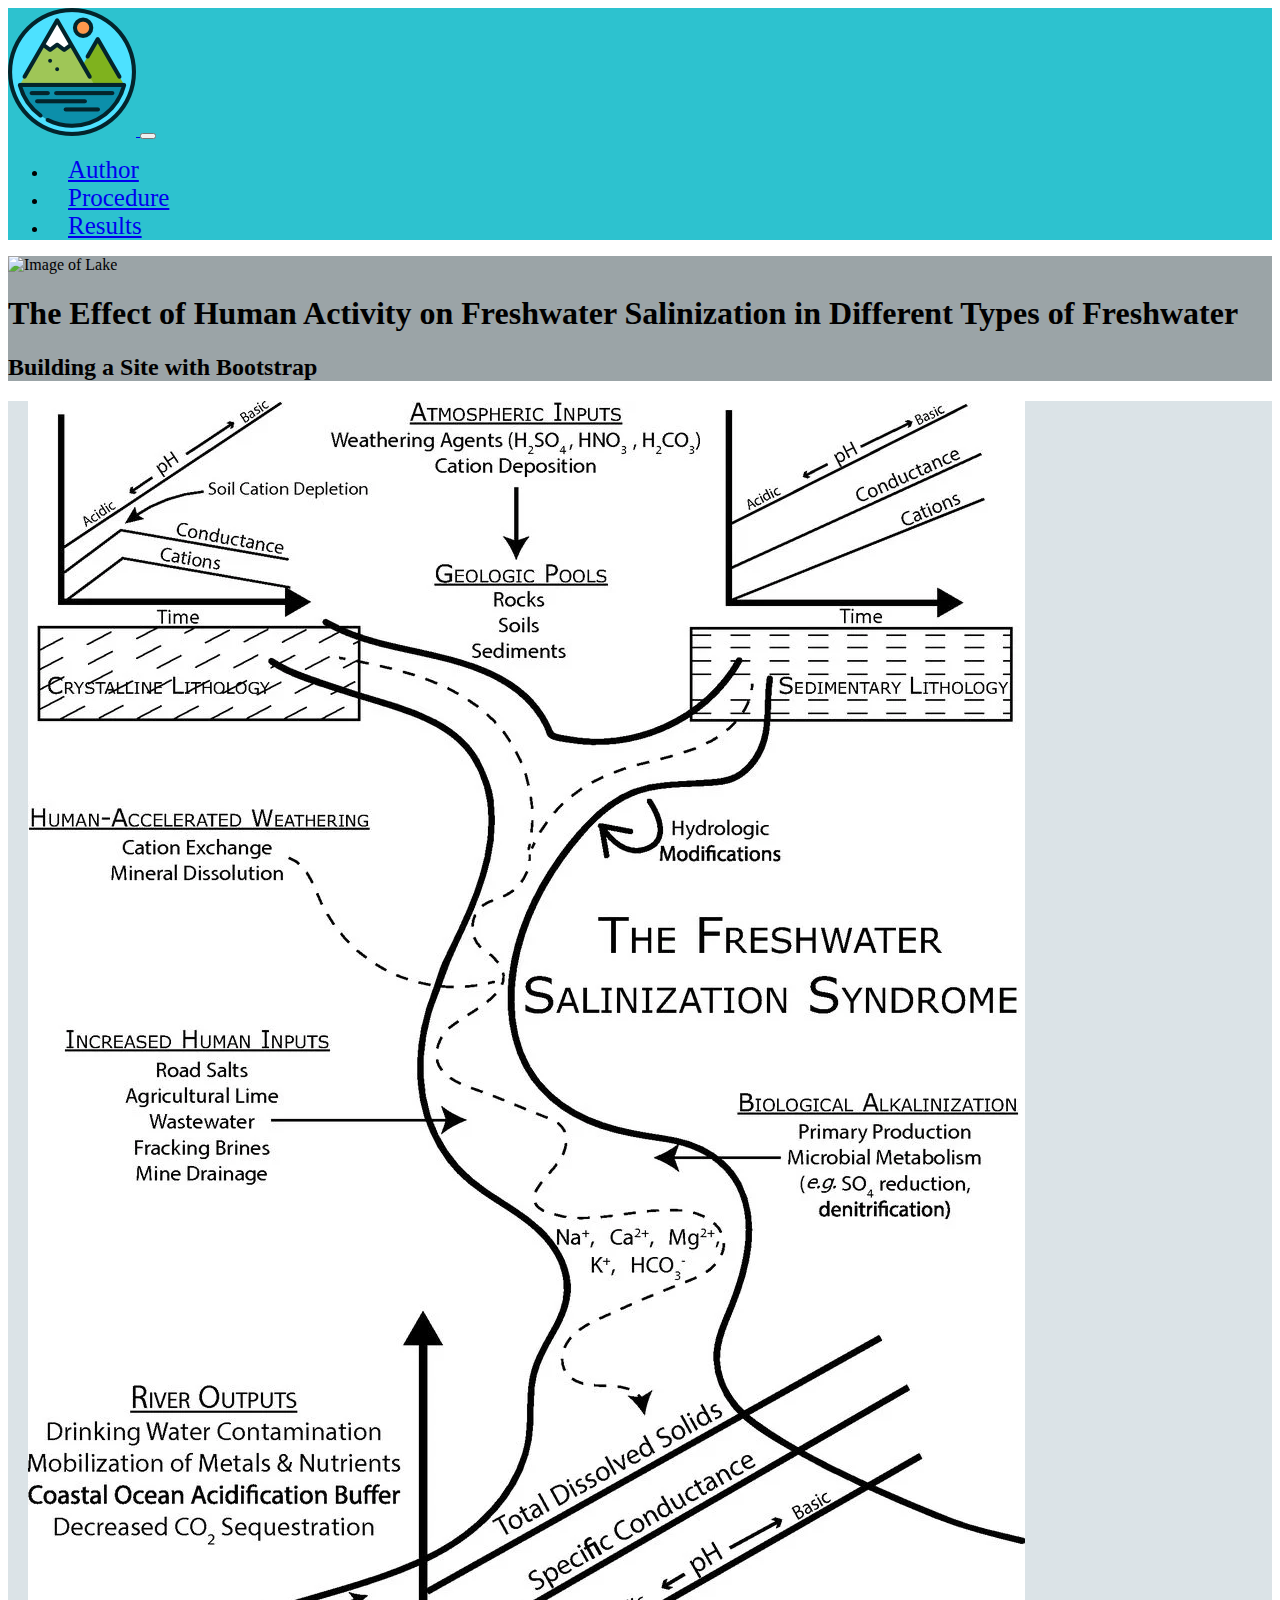
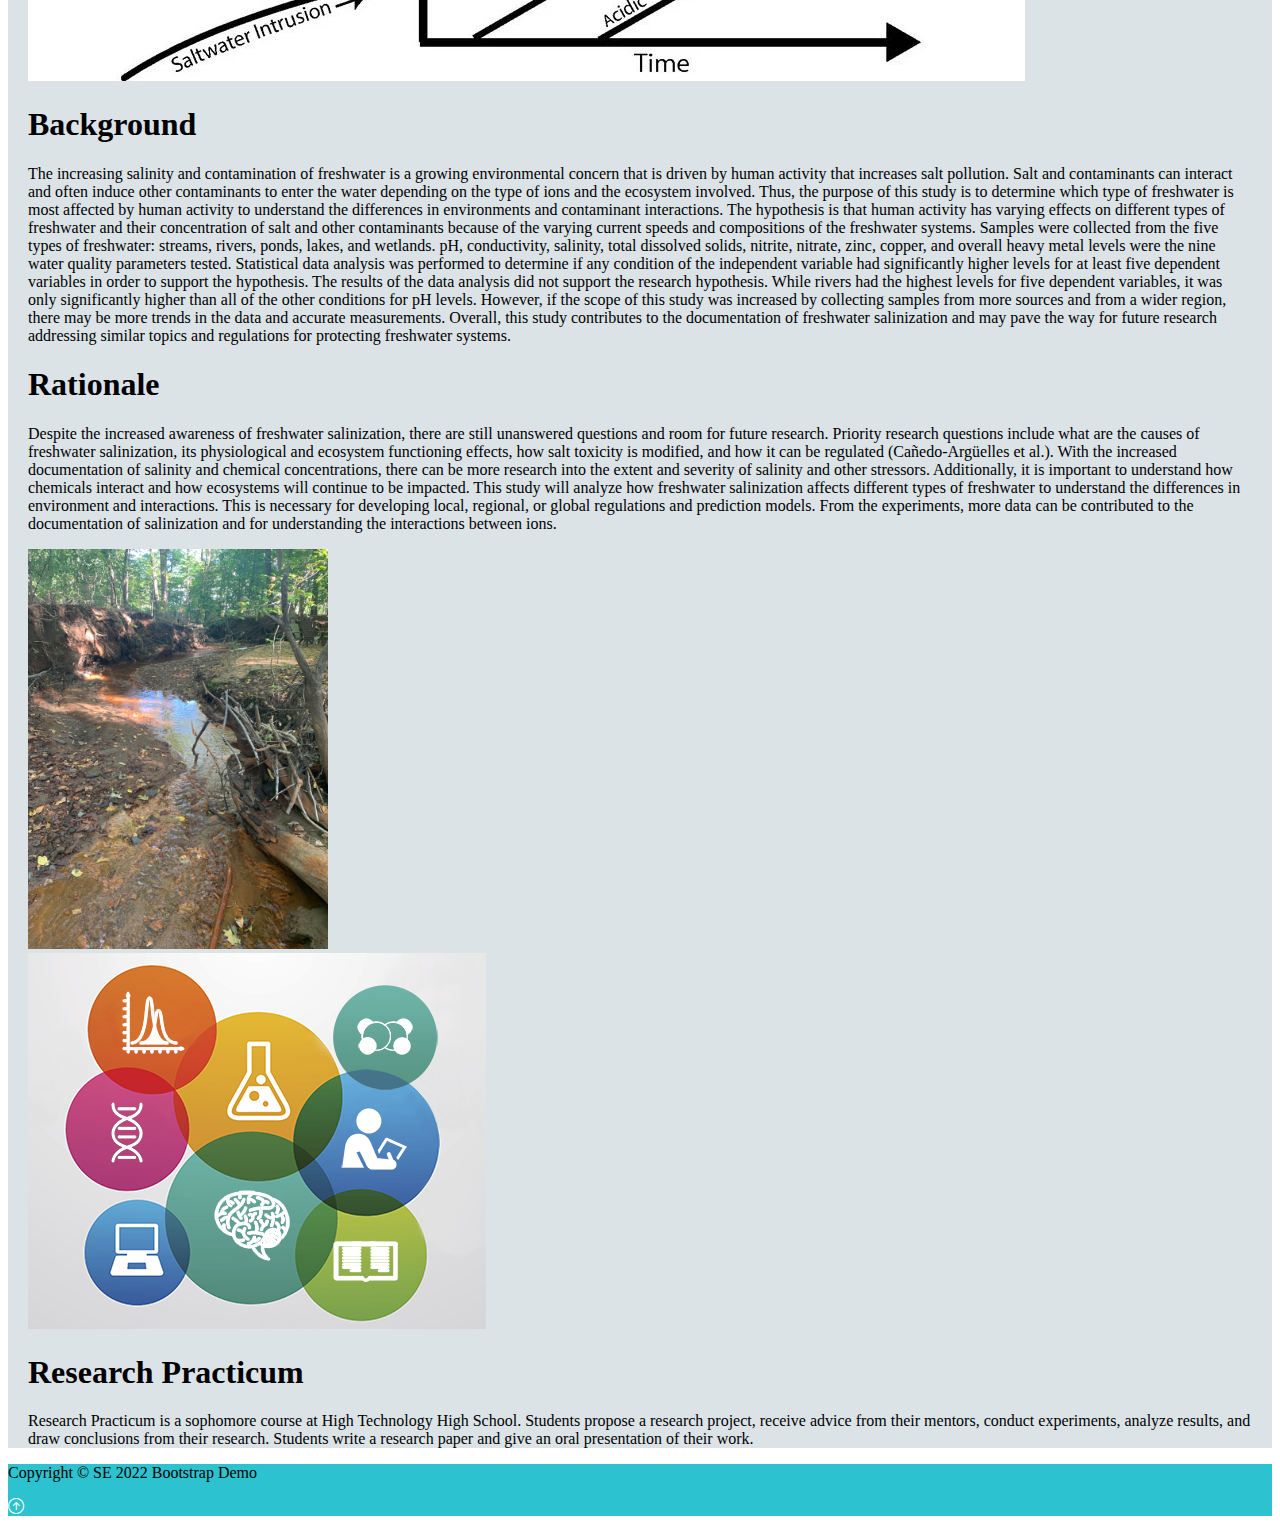
==== commit 27dfc6fc: "updates" ====
--- a/Lesson1Bootstrap/index.html
+++ b/Lesson1Bootstrap/index.html
@@ -77,7 +77,7 @@
                     </p>
                 </div>
                 <div class="col-lg-4 p-3 d-flex align-items-center">
-                    <img class="img-fluid" id="ovPadLeft" src="img/rationalesection.jpg" alt="Image of Stream"> 
+                    <img class="img-fluid adjust-height" id="ovPadLeft" src="img/rationalesection.jpg" alt="Image of Stream"> 
                 </div>
             </div>
             <div class="row">
--- a/Lesson1Bootstrap/style.css
+++ b/Lesson1Bootstrap/style.css
@@ -1,4 +1,7 @@
 /*--------- Class CSS --------- */
+.adjust-height {
+    max-height: 400px;
+}
 
 .procedure-font{
     font-size: 1.1rem;
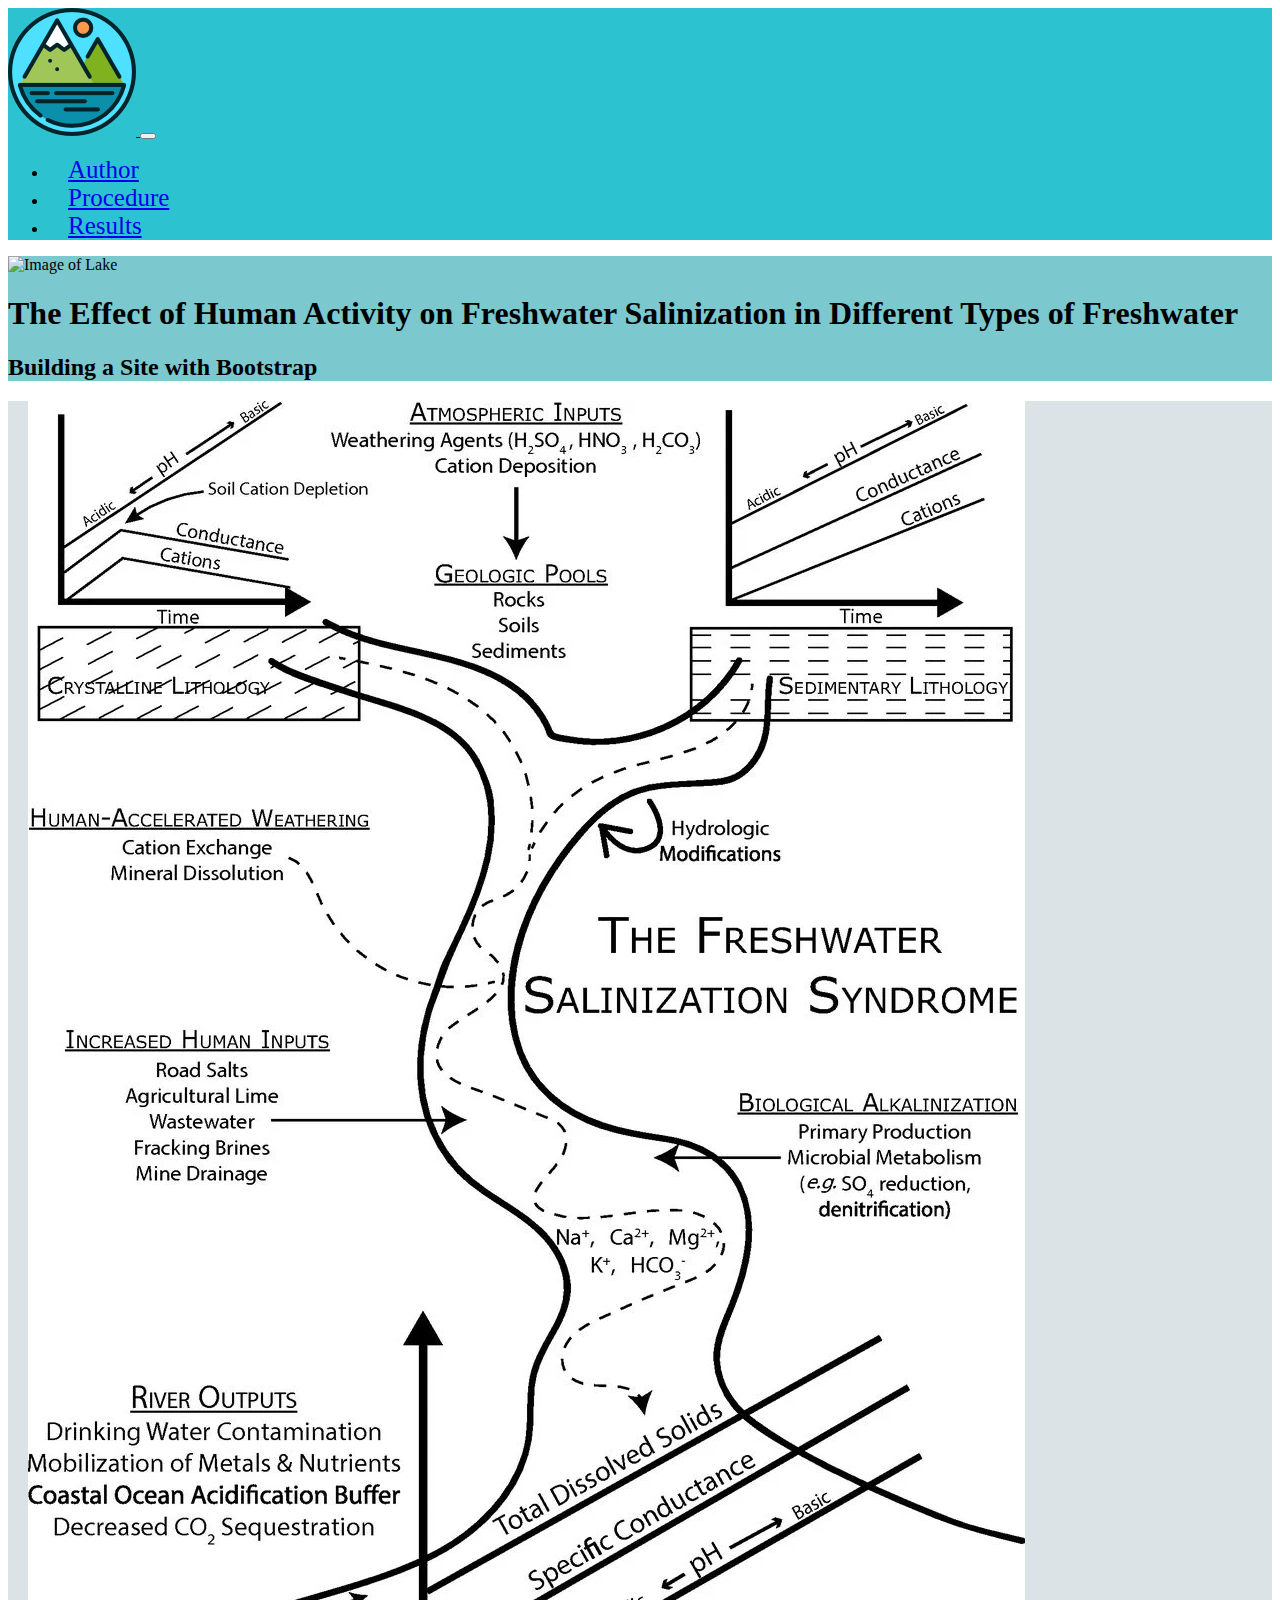
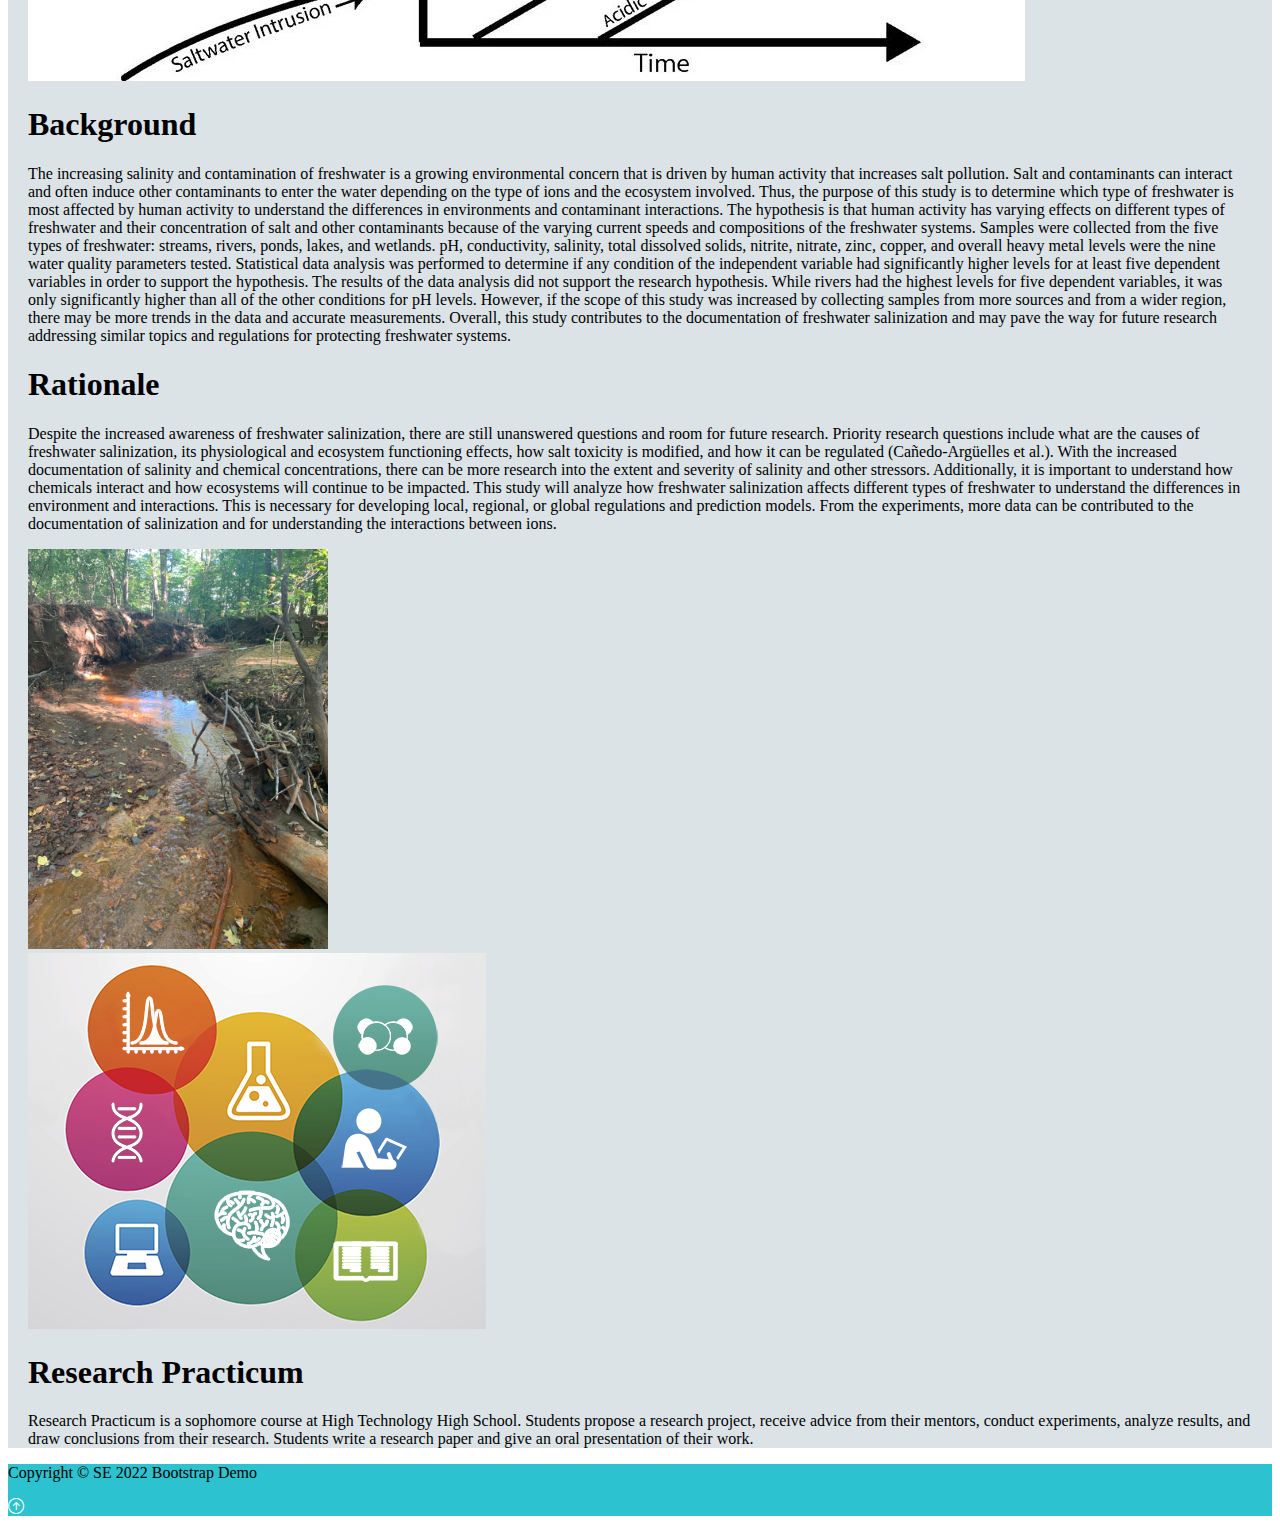
==== commit 54a86e22: "update" ====
--- a/Lesson1Bootstrap/index.html
+++ b/Lesson1Bootstrap/index.html
@@ -81,7 +81,7 @@
                 </div>
             </div>
             <div class="row">
-                <div class="col-lg-4 p-3 d-flex align-items-center">
+                <div class="col-lg-4 p-3 d-flex align-items-center adjust-width">
                     <img class="img-fluid" id="ovPadLeft" src="img/researchsection.png" alt="Research Image"> 
                 </div>
                 <div class="col-lg-8 p-3">
--- a/Lesson1Bootstrap/style.css
+++ b/Lesson1Bootstrap/style.css
@@ -1,4 +1,8 @@
 /*--------- Class CSS --------- */
+.adjust-width {
+    max-width: 300px;
+}
+
 .adjust-height {
     max-height: 400px;
 }
@@ -41,7 +45,7 @@
 }
 
 .showcase{
-    background-color: #9ba4a7;
+    background-color: #7bc8cf; /*9ba4a7*/
 }
 
 .nb-bg-color{
